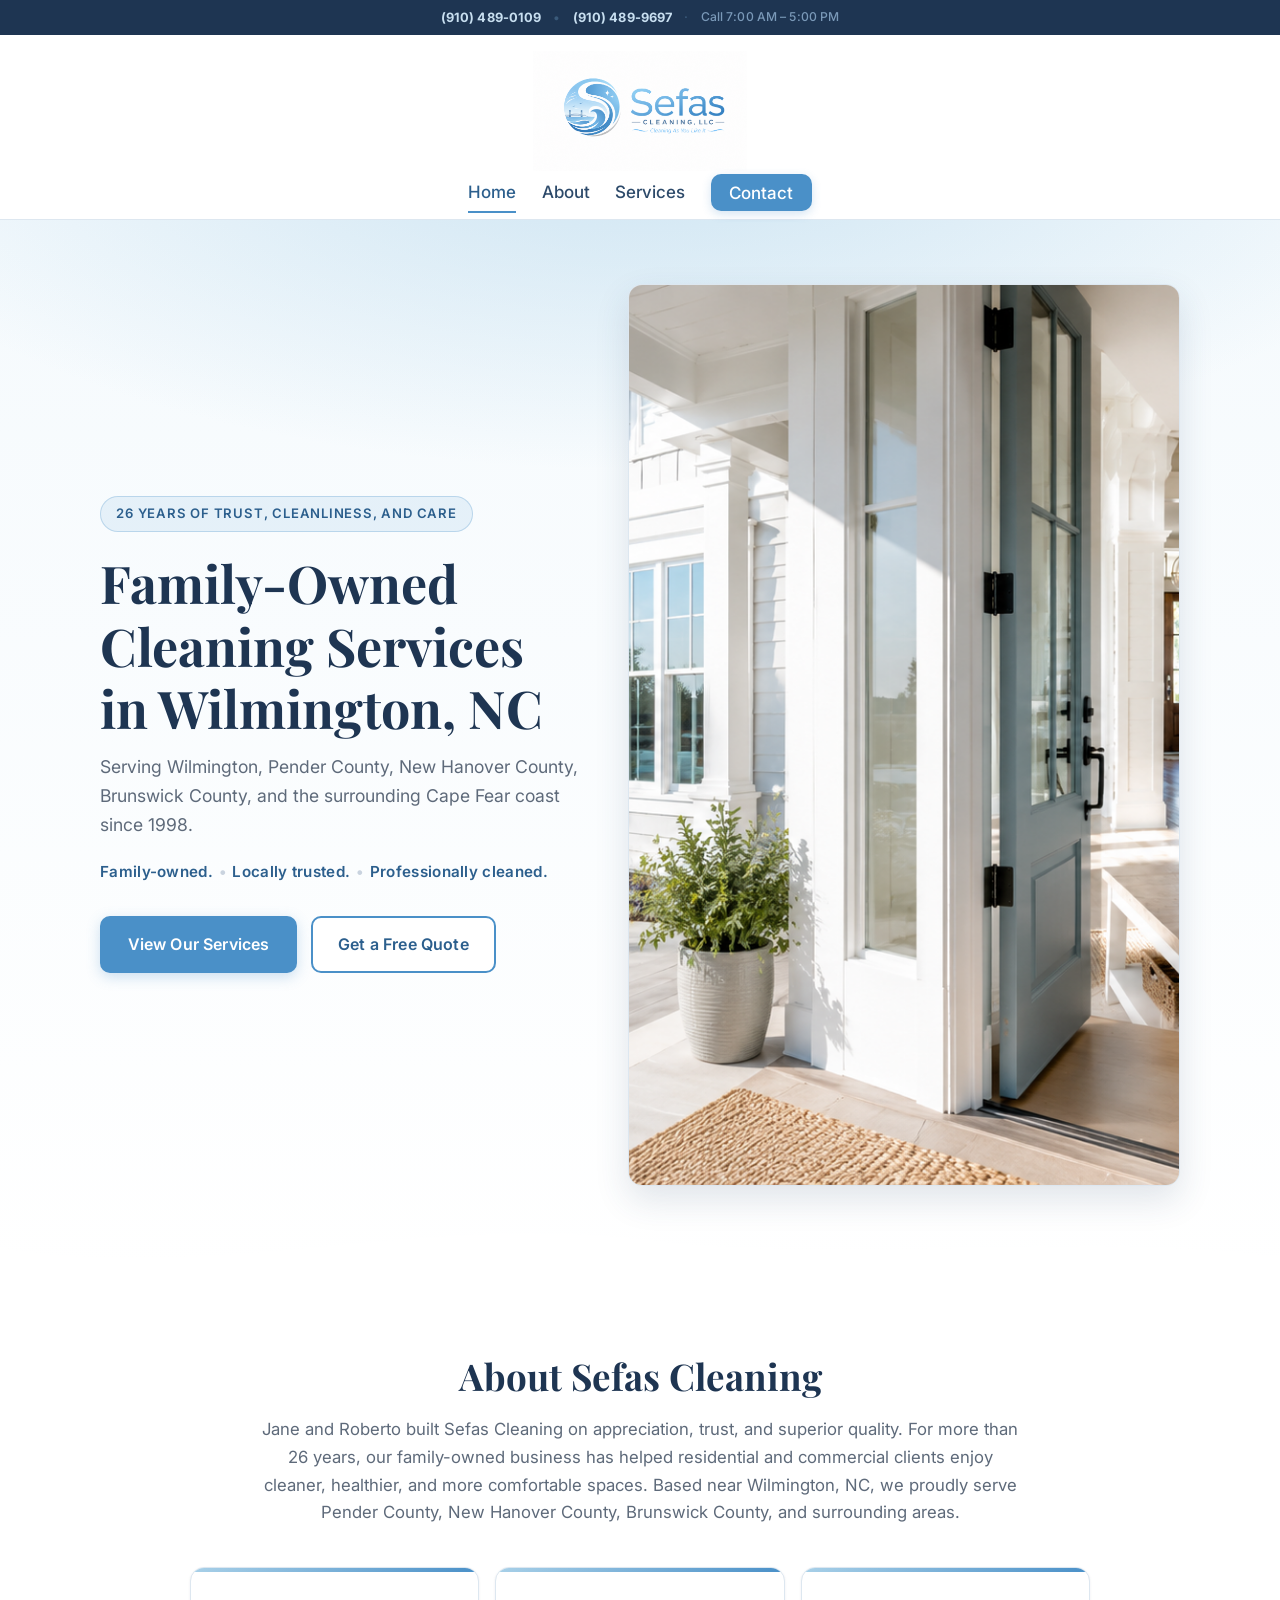
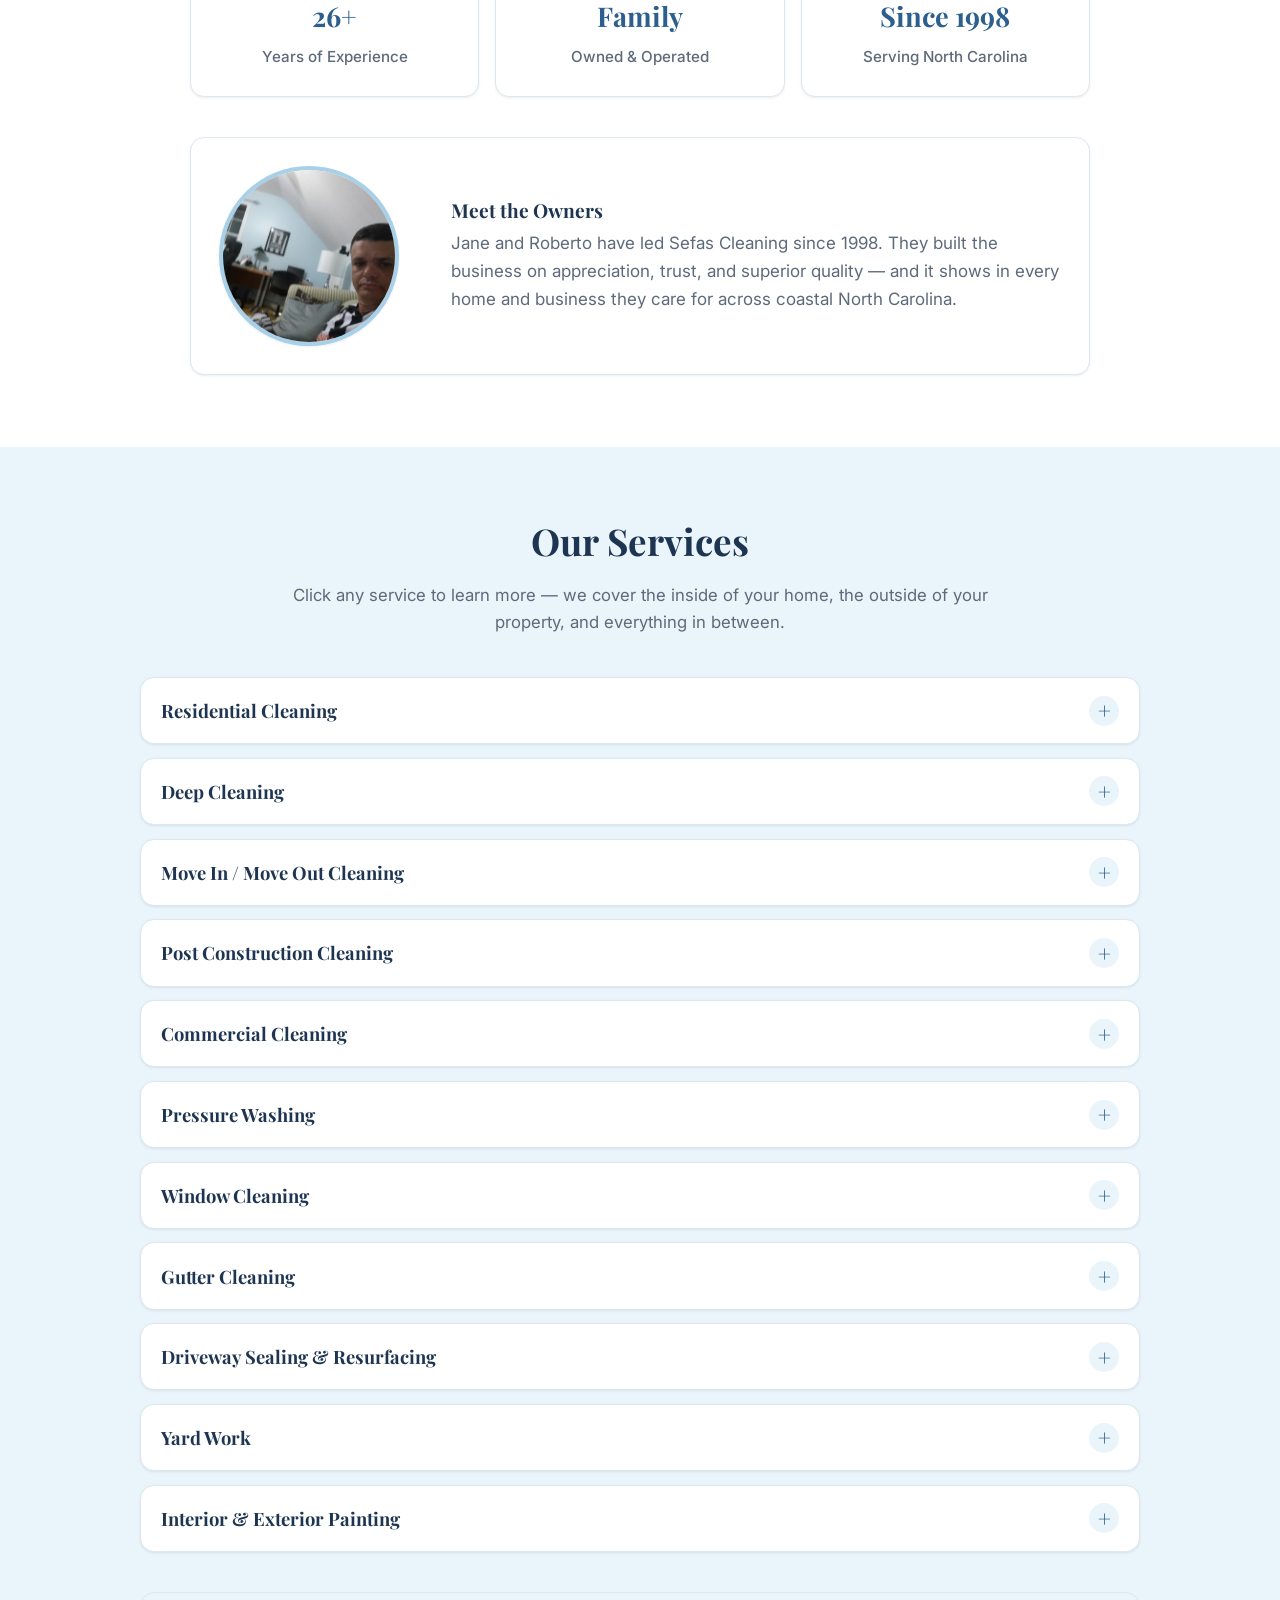
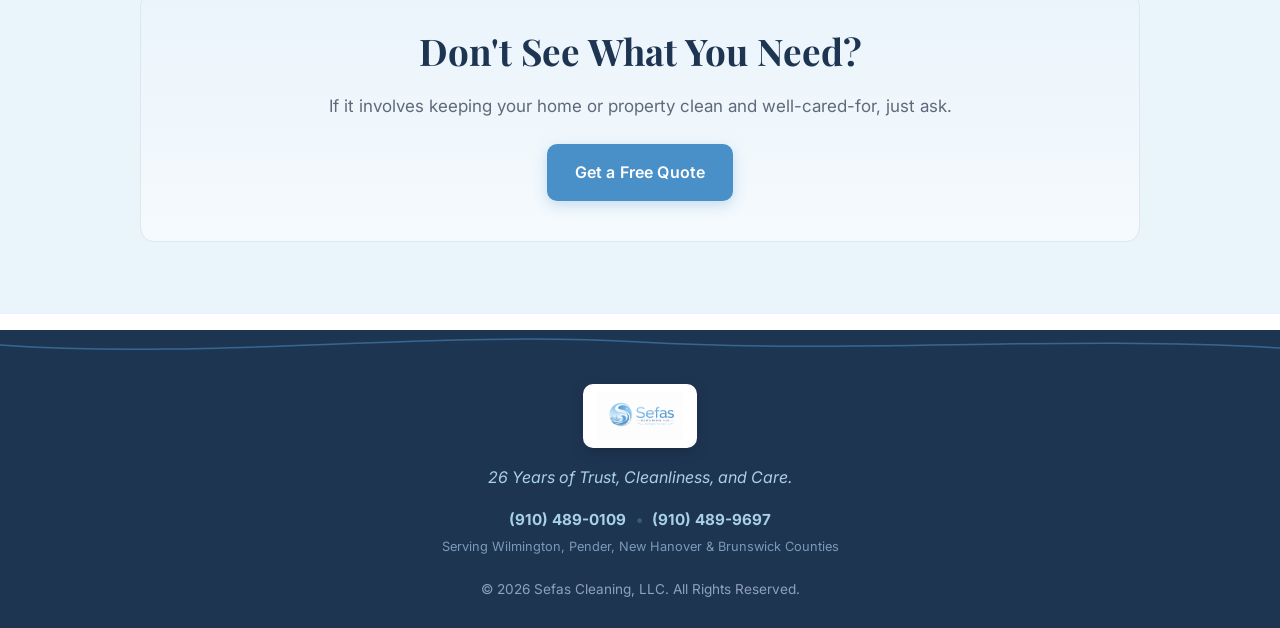
==== index.html @ d6c34f02 "Pending changes exported from your codespace" ====
<!DOCTYPE html>
<html lang="en">
<head>
  <meta charset="UTF-8" />
  <meta name="viewport" content="width=device-width, initial-scale=1.0" />

  <!-- SEO -->
  <title>Sefas Cleaning, LLC | Trusted Family Cleaning in Wilmington, NC</title>
  <meta name="description" content="Sefas Cleaning, LLC is a family-owned cleaning company serving Pender, New Hanover, and Brunswick counties and Wilmington, NC for over 26 years. Residential, commercial, deep, move-in/out, post-construction cleaning, pressure washing, and more." />
  <meta name="keywords" content="cleaning service Wilmington NC, house cleaning Pender County, commercial cleaning New Hanover County, deep cleaning Brunswick County, move out cleaning, post construction cleaning, pressure washing, window cleaning, gutter cleaning, family owned cleaning company" />
  <meta name="author" content="Sefas Cleaning, LLC" />
  <meta name="robots" content="index, follow" />
  <meta name="theme-color" content="#4a90c8" />
  <meta name="geo.region" content="US-NC" />
  <meta name="geo.placename" content="Wilmington, NC" />

  <!-- BASE URL — if the domain ever changes, update: canonical href, og:url, og:image, twitter:image, and JSON-LD url/logo/image -->
  <link rel="canonical" href="https://hhoyos.github.io/Sefas_Cleaning/" />

  <!-- Open Graph -->
  <meta property="og:type" content="website" />
  <meta property="og:title" content="Sefas Cleaning, LLC | 26 Years of Trust, Cleanliness, and Care" />
  <meta property="og:description" content="Family-owned cleaning company serving Wilmington, NC and surrounding counties for over 26 years. Get a free quote today." />
  <meta property="og:locale" content="en_US" />
  <meta property="og:site_name" content="Sefas Cleaning, LLC" />
  <meta property="og:url" content="https://hhoyos.github.io/Sefas_Cleaning/" />
  <meta property="og:image" content="https://hhoyos.github.io/Sefas_Cleaning/assets/sefas-logo.png" />
  <meta property="og:image:width" content="1672" />
  <meta property="og:image:height" content="941" />

  <!-- Twitter -->
  <meta name="twitter:card" content="summary_large_image" />
  <meta name="twitter:title" content="Sefas Cleaning, LLC | Trusted Family Cleaning in Wilmington, NC" />
  <meta name="twitter:description" content="26 Years of Trust, Cleanliness, and Care. Serving Pender, New Hanover, and Brunswick counties." />
  <meta name="twitter:image" content="https://hhoyos.github.io/Sefas_Cleaning/assets/sefas-logo.png" />

  <!-- Favicon -->
  <link rel="icon" href="data:image/svg+xml,%3Csvg xmlns='http://www.w3.org/2000/svg' viewBox='0 0 64 64'%3E%3Crect width='64' height='64' rx='12' fill='%234a90c8'/%3E%3Ctext x='50%25' y='56%25' font-family='Georgia,serif' font-size='36' fill='white' text-anchor='middle' dominant-baseline='middle' font-weight='700'%3ES%3C/text%3E%3C/svg%3E" />

  <!-- Google Fonts -->
  <link rel="preconnect" href="https://fonts.googleapis.com">
  <link rel="preconnect" href="https://fonts.gstatic.com" crossorigin>
  <link href="https://fonts.googleapis.com/css2?family=Playfair+Display:wght@600;700&family=Inter:wght@400;500;600;700&display=swap" rel="stylesheet">

  <!-- Styles -->
  <link rel="stylesheet" href="styles.css" />

  <!-- Schema.org LocalBusiness JSON-LD -->
  <!-- BASE URL — update url/logo/image fields if domain changes -->
  <script type="application/ld+json">
  {
    "@context": "https://schema.org",
    "@type": "HomeAndConstructionBusiness",
    "name": "Sefas Cleaning, LLC",
    "alternateName": "Sefas Cleaning",
    "description": "Family-owned cleaning company serving Pender County, New Hanover County, Brunswick County, and Wilmington, NC for over 26 years.",
    "url": "https://hhoyos.github.io/Sefas_Cleaning/",
    "logo": "https://hhoyos.github.io/Sefas_Cleaning/assets/sefas-logo.png",
    "image": "https://hhoyos.github.io/Sefas_Cleaning/assets/sefas-logo.png",
    "founder": [
      { "@type": "Person", "name": "Jane Jacinto" },
      { "@type": "Person", "name": "Roberto Jacinto" }
    ],
    "foundingDate": "1998",
    "slogan": "26 Years of Trust, Cleanliness, and Care.",
    "telephone": ["+1-910-489-0109", "+1-910-489-9697"],
    "email": "info@sefascleaning.com",
    "address": {
      "@type": "PostalAddress",
      "addressLocality": "Wilmington",
      "addressRegion": "NC",
      "addressCountry": "US"
    },
    "areaServed": [
      { "@type": "AdministrativeArea", "name": "Pender County, NC" },
      { "@type": "AdministrativeArea", "name": "New Hanover County, NC" },
      { "@type": "AdministrativeArea", "name": "Brunswick County, NC" },
      { "@type": "City", "name": "Wilmington, NC" }
    ],
    "sameAs": [
      "https://www.facebook.com/p/Sefas-cleaning-100063979120099/",
      "https://www.angi.com/companylist/us/nc/university-of-nc/sefas-cleaning-reviews-58129087.htm",
      "https://www.linkedin.com/in/roberto-jacinto-jr-8469252a"
    ],
    "knowsAbout": [
      "Residential Cleaning",
      "Deep Cleaning",
      "Move In / Move Out Cleaning",
      "Post Construction Cleaning",
      "Commercial Cleaning",
      "Pressure Washing",
      "Window Cleaning",
      "Gutter Cleaning",
      "Driveway Sealing and Resurfacing",
      "Yard Work",
      "Interior and Exterior Painting"
    ],
    "priceRange": "$$"
  }
  </script>
</head>
<body>

  <!-- ===== Header ===== -->
  <header class="site-header" id="siteHeader">
    <div class="phone-bar">
      <a href="tel:+19104890109">(910) 489-0109</a>
      <span class="phone-sep" aria-hidden="true">•</span>
      <a href="tel:+19104899697">(910) 489-9697</a>
      <span class="phone-sep" aria-hidden="true">·</span>
      <span class="phone-hours">Call 7:00 AM – 5:00 PM</span>
    </div>
    <div class="container header-inner">
      <div class="header-top">
        <a href="#home" class="logo" aria-label="Sefas Cleaning home">
          <img src="assets/sefas-logo.png" alt="Sefas Cleaning logo" class="logo-img" width="1672" height="941" loading="eager" fetchpriority="high" />
        </a>
        <button class="nav-toggle" id="navToggle" aria-label="Toggle navigation" aria-expanded="false" aria-controls="navMenu">
          <span></span><span></span><span></span>
        </button>
      </div>

      <nav class="header-nav" aria-label="Main navigation">
        <ul class="nav-menu" id="navMenu">
          <li><a href="#home">Home</a></li>
          <li><a href="#about">About</a></li>
          <li><a href="#services">Services</a></li>
          <li><a href="contact.html" class="nav-cta">Contact</a></li>
        </ul>
      </nav>
    </div>
  </header>

  <main>

    <!-- ===== Hero ===== -->
    <section id="home" class="hero">
      <div class="container hero-inner reveal">
        <div class="hero-text">
          <p class="eyebrow">26 Years of Trust, Cleanliness, and Care</p>
          <h1>Family-Owned Cleaning Services in Wilmington, NC</h1>
          <p class="hero-sub">
            Serving Wilmington, Pender County, New Hanover County, Brunswick County,
            and the surrounding Cape Fear coast since 1998.
          </p>
          <p class="trust-line">
            Family-owned.<span>•</span>Locally trusted.<span>•</span>Professionally cleaned.
          </p>
          <div class="hero-actions">
            <a href="#services" class="btn btn-primary">View Our Services</a>
            <a href="contact.html" class="btn btn-outline">Get a Free Quote</a>
          </div>
        </div>
        <figure class="hero-media">
          <img src="assets/coastal-home.jpg"
               alt="Bright coastal Wilmington home with a waterfront porch opening into a sunlit kitchen and living room — Sefas Cleaning serves both inside and outside."
               width="1600" height="900"
               fetchpriority="high" />
        </figure>
      </div>
    </section>

    <!-- ===== About ===== -->
    <section id="about" class="section">
      <div class="container">
        <header class="section-head reveal">
          <h2>About Sefas Cleaning</h2>
          <p class="section-sub">
            Jane and Roberto built Sefas Cleaning on appreciation, trust, and superior quality.
            For more than 26 years, our family-owned business has helped residential and commercial
            clients enjoy cleaner, healthier, and more comfortable spaces. Based near Wilmington, NC,
            we proudly serve Pender County, New Hanover County, Brunswick County, and surrounding areas.
          </p>
        </header>

        <ul class="badges reveal">
          <li class="badge">
            <span class="badge-num">26+</span>
            <span class="badge-label">Years of Experience</span>
          </li>
          <li class="badge">
            <span class="badge-num">Family</span>
            <span class="badge-label">Owned &amp; Operated</span>
          </li>
          <li class="badge">
            <span class="badge-num">Since 1998</span>
            <span class="badge-label">Serving North Carolina</span>
          </li>
        </ul>

        <div class="owners reveal" style="margin-top: 2.5rem;">
          <figure class="owners-portrait">
            <img src="assets/team-roberto.jpg" alt="Roberto Jacinto, co-founder of Sefas Cleaning" width="1440" height="2560" loading="lazy" />
          </figure>
          <div class="owners-text">
            <h3>Meet the Owners</h3>
            <p>Jane and Roberto have led Sefas Cleaning since 1998. They built the business on appreciation, trust, and superior quality — and it shows in every home and business they care for across coastal North Carolina.</p>
          </div>
        </div>
      </div>
    </section>

    <!-- ===== Services (accordion) ===== -->
    <section id="services" class="section section-alt">
      <div class="container">
        <header class="section-head reveal">
          <h2>Our Services</h2>
          <p class="section-sub">Click any service to learn more — we cover the inside of your home, the outside of your property, and everything in between.</p>
        </header>

        <div class="accordion reveal">

          <article class="accordion-item">
            <button class="accordion-toggle" type="button" aria-expanded="false">
              <span>Residential Cleaning</span>
              <span class="icon" aria-hidden="true">+</span>
            </button>
            <div class="accordion-panel"><div class="panel-inner">
              <div class="accordion-content has-media">
                <div>
                  <p>Routine, dependable home cleaning for families in Wilmington and throughout coastal NC — keeping your space fresh, healthy, and welcoming week after week.</p>
                  <ul>
                    <li>Dusting, vacuuming, sweeping, and mopping</li>
                    <li>Kitchen counters, sinks, and appliance exteriors</li>
                    <li>Bathrooms top-to-bottom</li>
                    <li>Mirrors, glass, and high-touch surfaces</li>
                  </ul>
                  <a href="contact.html" class="btn btn-primary">Get a Free Quote</a>
                </div>
                <img src="assets/work-residential-vacuum.jpg" alt="Sefas Cleaning team member vacuuming a bright coastal living room" width="5312" height="2988" loading="lazy" />
              </div>
            </div></div>
          </article>

          <article class="accordion-item">
            <button class="accordion-toggle" type="button" aria-expanded="false">
              <span>Deep Cleaning</span>
              <span class="icon" aria-hidden="true">+</span>
            </button>
            <div class="accordion-panel"><div class="panel-inner">
              <div class="accordion-content has-media">
                <div>
                  <p>A thorough, top-to-bottom clean for the spots a routine visit can't reach. Perfect for spring cleaning, seasonal resets, or before a special event.</p>
                  <ul>
                    <li>Baseboards, blinds, vents, and light fixtures</li>
                    <li>Behind and under furniture</li>
                    <li>Inside oven, microwave, and refrigerator (on request)</li>
                    <li>Tile grout, shower buildup, and tracks</li>
                  </ul>
                  <a href="contact.html" class="btn btn-primary">Get a Free Quote</a>
                </div>
                <img src="assets/service-deep.png" alt="Sefas Cleaning deep cleaning service" width="1586" height="992" loading="lazy" />
              </div>
            </div></div>
          </article>

          <article class="accordion-item">
            <button class="accordion-toggle" type="button" aria-expanded="false">
              <span>Move In / Move Out Cleaning</span>
              <span class="icon" aria-hidden="true">+</span>
            </button>
            <div class="accordion-panel"><div class="panel-inner">
              <div class="accordion-content has-media">
                <div>
                  <p>Start fresh — or hand over the keys with confidence. A thorough turnover clean for renters, buyers, sellers, landlords, and real estate agents throughout the Wilmington area.</p>
                  <ul>
                    <li>Inside cabinets, drawers, and closets</li>
                    <li>Inside oven, microwave, and refrigerator</li>
                    <li>All bathrooms cleaned top-to-bottom</li>
                    <li>Baseboards, doors, and trim</li>
                    <li>Interior windows and sills</li>
                  </ul>
                  <a href="contact.html" class="btn btn-primary">Get a Free Quote</a>
                </div>
                <img src="assets/service-move-in-out.png" alt="Sefas Cleaning move in and move out service" width="1536" height="1024" loading="lazy" />
              </div>
            </div></div>
          </article>

          <article class="accordion-item">
            <button class="accordion-toggle" type="button" aria-expanded="false">
              <span>Post Construction Cleaning</span>
              <span class="icon" aria-hidden="true">+</span>
            </button>
            <div class="accordion-panel"><div class="panel-inner">
              <div class="accordion-content has-media">
                <div>
                  <p>Construction dust, debris, and finish-out residue carefully removed so your new build or renovation is truly move-in ready.</p>
                  <ul>
                    <li>Removal of construction dust from all surfaces</li>
                    <li>Wiping and polishing cabinets and countertops</li>
                    <li>Cleaning paint, caulk, and adhesive residue</li>
                    <li>Window, glass, and mirror cleaning</li>
                    <li>HVAC vents and registers</li>
                  </ul>
                  <a href="contact.html" class="btn btn-primary">Get a Free Quote</a>
                </div>
                <img src="assets/service-post-construction.png" alt="Sefas Cleaning post construction service" width="1536" height="1024" loading="lazy" />
              </div>
            </div></div>
          </article>

          <article class="accordion-item">
            <button class="accordion-toggle" type="button" aria-expanded="false">
              <span>Commercial Cleaning</span>
              <span class="icon" aria-hidden="true">+</span>
            </button>
            <div class="accordion-panel"><div class="panel-inner">
              <div class="accordion-content has-media">
                <div>
                  <p>Reliable, professional cleaning for offices, retail spaces, and small businesses throughout Wilmington and the surrounding counties — keeping your team and customers comfortable.</p>
                  <ul>
                    <li>Trash, recycling, and restroom sanitizing</li>
                    <li>Breakroom, conference room, and lobby care</li>
                    <li>Vacuuming carpets and detailing hard floors</li>
                    <li>Daily, weekly, bi-weekly, or monthly visits</li>
                  </ul>
                  <a href="contact.html" class="btn btn-primary">Get a Free Quote</a>
                </div>
                <img src="assets/service-commercial.png" alt="Sefas Cleaning commercial cleaning service" width="1536" height="1024" loading="lazy" />
              </div>
            </div></div>
          </article>

          <article class="accordion-item">
            <button class="accordion-toggle" type="button" aria-expanded="false">
              <span>Pressure Washing</span>
              <span class="icon" aria-hidden="true">+</span>
            </button>
            <div class="accordion-panel"><div class="panel-inner">
              <div class="accordion-content has-media">
                <div>
                  <p>Bring back the like-new look of your home's exterior. We safely remove dirt, mold, mildew, and grime from a wide range of surfaces.</p>
                  <ul>
                    <li>Driveways, walkways, and pool decks</li>
                    <li>House siding (vinyl, brick, stucco)</li>
                    <li>Decks, patios, and fences</li>
                    <li>Outdoor furniture and equipment</li>
                  </ul>
                  <a href="contact.html" class="btn btn-primary">Get a Free Quote</a>
                </div>
                <img src="assets/work-deck-halfclean.jpg" alt="A wood deck mid-pressure-wash — half still dirty, half clean and bright" width="5312" height="2988" loading="lazy" />
              </div>
            </div></div>
          </article>

          <article class="accordion-item">
            <button class="accordion-toggle" type="button" aria-expanded="false">
              <span>Window Cleaning</span>
              <span class="icon" aria-hidden="true">+</span>
            </button>
            <div class="accordion-panel"><div class="panel-inner">
              <div class="accordion-content has-media">
                <div>
                  <p>Streak-free, crystal-clear windows that brighten every room and let in the coastal NC light.</p>
                  <ul>
                    <li>Interior and exterior window glass</li>
                    <li>Sills, frames, and tracks</li>
                    <li>Screens dusted and rinsed</li>
                    <li>Glass doors and storm doors</li>
                  </ul>
                  <a href="contact.html" class="btn btn-primary">Get a Free Quote</a>
                </div>
                <img src="assets/service-window.png" alt="Sefas Cleaning window cleaning service" width="1536" height="1024" loading="lazy" />
              </div>
            </div></div>
          </article>

          <article class="accordion-item">
            <button class="accordion-toggle" type="button" aria-expanded="false">
              <span>Gutter Cleaning</span>
              <span class="icon" aria-hidden="true">+</span>
            </button>
            <div class="accordion-panel"><div class="panel-inner">
              <div class="accordion-content has-media">
                <div>
                  <p>Clear gutters and downspouts protect your roof, siding, and foundation from costly water damage — especially after coastal NC storms.</p>
                  <ul>
                    <li>Removal of leaves, twigs, and debris</li>
                    <li>Flushing downspouts to confirm flow</li>
                    <li>Bagging and hauling debris away</li>
                    <li>Visual inspection for damage or sagging</li>
                  </ul>
                  <a href="contact.html" class="btn btn-primary">Get a Free Quote</a>
                </div>
                <img src="assets/service-gutter.png" alt="Sefas Cleaning gutter cleaning service" width="1536" height="1024" loading="lazy" />
              </div>
            </div></div>
          </article>

          <article class="accordion-item">
            <button class="accordion-toggle" type="button" aria-expanded="false">
              <span>Driveway Sealing &amp; Resurfacing</span>
              <span class="icon" aria-hidden="true">+</span>
            </button>
            <div class="accordion-panel"><div class="panel-inner">
              <div class="accordion-content has-media">
                <div>
                  <p>Protect your investment and refresh your curb appeal with professional sealing and resurfacing. Sealing protects asphalt from sun, water, and salt.</p>
                  <ul>
                    <li>Surface cleaning and prep</li>
                    <li>Crack and pothole filling</li>
                    <li>Oil stain treatment</li>
                    <li>Quality seal coat application</li>
                    <li>Resurfacing options for worn driveways</li>
                  </ul>
                  <a href="contact.html" class="btn btn-primary">Get a Free Quote</a>
                </div>
                <img src="assets/service-driveway.png" alt="Sefas Cleaning driveway sealing and resurfacing service" width="1536" height="1024" loading="lazy" />
              </div>
            </div></div>
          </article>

          <article class="accordion-item">
            <button class="accordion-toggle" type="button" aria-expanded="false">
              <span>Yard Work</span>
              <span class="icon" aria-hidden="true">+</span>
            </button>
            <div class="accordion-panel"><div class="panel-inner">
              <div class="accordion-content has-media">
                <div>
                  <p>Keep your property looking its best with dependable, seasonal yard care from a team you already trust.</p>
                  <ul>
                    <li>Mowing, edging, and weeding</li>
                    <li>Mulching and bed refresh</li>
                    <li>Leaf and pine straw cleanup</li>
                    <li>Hedge and shrub trimming</li>
                    <li>Seasonal and storm cleanups</li>
                  </ul>
                  <a href="contact.html" class="btn btn-primary">Get a Free Quote</a>
                </div>
                <img src="assets/service-yard.png" alt="Sefas Cleaning yard work service" width="1536" height="1024" loading="lazy" />
              </div>
            </div></div>
          </article>

          <article class="accordion-item">
            <button class="accordion-toggle" type="button" aria-expanded="false">
              <span>Interior &amp; Exterior Painting</span>
              <span class="icon" aria-hidden="true">+</span>
            </button>
            <div class="accordion-panel"><div class="panel-inner">
              <div class="accordion-content has-media">
                <div>
                  <p>Careful, quality painting that gives your home a fresh new look — inside and out. We take prep seriously and use products that hold up to coastal NC weather.</p>
                  <ul>
                    <li>Interior walls, ceilings, and trim</li>
                    <li>Doors, baseboards, and crown molding</li>
                    <li>Exterior siding and trim</li>
                    <li>Front doors and shutters</li>
                    <li>Surface prep, sanding, and patching</li>
                  </ul>
                  <a href="contact.html" class="btn btn-primary">Get a Free Quote</a>
                </div>
                <img src="assets/service-painting.png" alt="Sefas Cleaning interior and exterior painting service" width="1536" height="1024" loading="lazy" />
              </div>
            </div></div>
          </article>

        </div>

        <div class="cta-band reveal" style="margin-top: 2.5rem;">
          <h2>Don't See What You Need?</h2>
          <p>If it involves keeping your home or property clean and well-cared-for, just ask.</p>
          <a href="contact.html" class="btn btn-primary">Get a Free Quote</a>
        </div>
      </div>
    </section>

  </main>

  <!-- ===== Footer ===== -->
  <footer class="site-footer">
    <div class="container footer-inner">
      <img src="assets/sefas-logo.png" alt="Sefas Cleaning logo" class="footer-logo" width="1672" height="941" loading="lazy" />
      <p class="footer-tagline">26 Years of Trust, Cleanliness, and Care.</p>
      <address class="footer-contact">
        <div class="footer-phones">
          <a href="tel:+19104890109">(910) 489-0109</a>
          <span class="footer-sep" aria-hidden="true">•</span>
          <a href="tel:+19104899697">(910) 489-9697</a>
        </div>
        <small>Serving Wilmington, Pender, New Hanover &amp; Brunswick Counties</small>
      </address>
      <p class="footer-copy">&copy; 2026 Sefas Cleaning, LLC. All Rights Reserved.</p>
    </div>
  </footer>

  <script src="script.js"></script>
</body>
</html>
---- styles.css ----
/* =========================================================
   Sefas Cleaning — styles.css
   Coastal Wilmington, NC palette tuned to the brand logo.
   Simple, professional, mobile-first.
   ========================================================= */

:root {
  /* ----- Coastal brand palette (matched to logo) ----- */
  --color-primary:        #4a90c8;   /* Sefas wordmark blue        */
  --color-primary-light:  #a8d0e8;   /* Carolina sky blue          */
  --color-primary-dark:   #2c5f8d;   /* Deep coastal / hover blue  */
  --color-slate:          #2d4a6a;   /* "Cleaning, LLC" navy text  */
  --color-slate-deep:     #1e3552;   /* Footer / deepest navy      */
  --color-sky:            #eaf4fb;   /* Very soft section bg       */
  --color-sky-soft:       #f5fafd;   /* Even softer alt bg         */
  --color-white:          #ffffff;
  --color-muted:          #5e6a7a;   /* Body copy secondary text   */
  --color-silver:         #c9d3df;   /* Subtle silver-gray accents */
  --color-border:         #dde7f0;

  /* ----- Typography ----- */
  --font-heading: "Playfair Display", Georgia, serif;
  --font-body:    "Inter", -apple-system, BlinkMacSystemFont, "Segoe UI", Roboto, sans-serif;

  /* ----- Layout ----- */
  --radius:       14px;
  --radius-sm:    10px;
  --shadow-sm:    0 1px 3px rgba(45, 74, 106, 0.06), 0 1px 2px rgba(45, 74, 106, 0.04);
  --shadow-md:    0 8px 22px rgba(45, 74, 106, 0.10);
  --shadow-lg:    0 14px 34px rgba(45, 74, 106, 0.14);
  --container:    1120px;
  --transition:   200ms ease;
}

/* ===== Base ===== */
*, *::before, *::after { box-sizing: border-box; }

html {
  scroll-behavior: smooth;
  scroll-padding-top: 160px;
}

@media (max-width: 900px) {
  html { scroll-padding-top: 120px; }
}
@media (max-width: 480px) {
  html { scroll-padding-top: 100px; }
}

body {
  margin: 0;
  font-family: var(--font-body);
  color: var(--color-slate);
  background: var(--color-white);
  line-height: 1.65;
  font-size: 17px;
  -webkit-font-smoothing: antialiased;
  -moz-osx-font-smoothing: grayscale;
}

img { max-width: 100%; display: block; }

a {
  color: var(--color-primary-dark);
  text-decoration: none;
  transition: color var(--transition);
}
a:hover { color: var(--color-primary); }

h1, h2, h3, h4 {
  font-family: var(--font-heading);
  color: var(--color-slate-deep);
  line-height: 1.2;
  margin: 0 0 0.5em;
  font-weight: 700;
}

h1 { font-size: clamp(2rem, 4.6vw, 3.25rem); }
h2 { font-size: clamp(1.65rem, 3.2vw, 2.3rem); }
h3 { font-size: 1.2rem; }

p { margin: 0 0 1em; }

ul { margin: 0; padding: 0; list-style: none; }

.container {
  max-width: var(--container);
  margin: 0 auto;
  padding: 0 1.25rem;
}

/* ===== Buttons ===== */
.btn {
  display: inline-block;
  padding: 0.85rem 1.6rem;
  border-radius: var(--radius-sm);
  font-weight: 600;
  font-size: 1rem;
  cursor: pointer;
  border: 2px solid transparent;
  text-align: center;
  letter-spacing: 0.01em;
  transition: transform var(--transition), background var(--transition),
              color var(--transition), border-color var(--transition),
              box-shadow var(--transition);
}

.btn-primary {
  background: var(--color-primary);
  color: #fff;
  box-shadow: 0 4px 14px rgba(74, 144, 200, 0.28);
}
.btn-primary:hover {
  background: var(--color-primary-dark);
  color: #fff;
  transform: translateY(-1px);
  box-shadow: 0 8px 20px rgba(44, 95, 141, 0.32);
}

.btn-outline {
  background: var(--color-white);
  color: var(--color-primary-dark);
  border-color: var(--color-primary);
}
.btn-outline:hover {
  background: var(--color-primary);
  color: #fff;
  border-color: var(--color-primary);
}

/* ===== Header / Nav ===== */
.site-header {
  position: sticky;
  top: 0;
  z-index: 50;
  background: rgba(255, 255, 255, 0.97);
  backdrop-filter: saturate(160%) blur(8px);
  border-bottom: 1px solid var(--color-border);
  transition: box-shadow var(--transition);
}
.site-header.scrolled { box-shadow: var(--shadow-sm); }

.header-inner {
  display: flex;
  flex-direction: column;
  align-items: center;
  gap: 0.5rem;
  padding-top: 1rem;
  padding-bottom: 0.75rem;
}

.header-top {
  position: relative;
  width: 100%;
  display: flex;
  align-items: center;
  justify-content: center;
}

.logo {
  display: inline-flex;
  align-items: center;
  justify-content: center;
  color: var(--color-slate-deep);
  transition: transform var(--transition);
}
.logo:hover { color: var(--color-slate-deep); }

.logo-img {
  height: 120px;
  width: auto;
  display: block;
  transition: height var(--transition);
}

/* Shrink the logo once the user scrolls so the sticky bar
   doesn't consume too much screen height. */
.site-header.scrolled .logo-img { height: 72px; }

@media (max-width: 900px) {
  .logo-img { height: 100px; }
  .site-header.scrolled .logo-img { height: 64px; }
}

@media (max-width: 480px) {
  .logo-img { height: 72px; }
  .site-header.scrolled .logo-img { height: 54px; }
}

.header-nav {
  width: 100%;
  display: flex;
  justify-content: center;
}

/* On mobile the nav row collapses (menu is shown via the hamburger). */
@media (max-width: 899px) {
  .header-inner { gap: 0; padding-bottom: 1rem; }
}

.nav-menu {
  display: none;
  align-items: center;
  justify-content: center;
  flex-wrap: wrap;
  gap: 1.6rem;
}
.nav-menu a {
  font-weight: 500;
  color: var(--color-slate);
  padding: 0.4rem 0;
  position: relative;
}
.nav-menu a:hover { color: var(--color-primary); }
.nav-menu a:not(.nav-cta)::after {
  content: "";
  position: absolute;
  left: 0; bottom: -4px;
  width: 0; height: 2px;
  background: var(--color-primary);
  transition: width var(--transition);
}
.nav-menu a:not(.nav-cta):hover::after { width: 100%; }

.nav-cta {
  background: var(--color-primary);
  color: #fff !important;
  padding: 0.55rem 1.15rem !important;
  border-radius: var(--radius-sm);
  box-shadow: 0 3px 10px rgba(74, 144, 200, 0.24);
}
.nav-cta:hover { background: var(--color-primary-dark); }

/* Mobile toggle — pinned right of centered logo */
.nav-toggle {
  display: inline-flex;
  flex-direction: column;
  gap: 5px;
  width: 44px;
  height: 44px;
  padding: 10px;
  background: transparent;
  border: none;
  cursor: pointer;
  align-items: center;
  justify-content: center;
  position: absolute;
  right: 0;
  top: 50%;
  transform: translateY(-50%);
}
.nav-toggle span {
  width: 22px;
  height: 2px;
  background: var(--color-slate);
  border-radius: 2px;
  transition: transform var(--transition), opacity var(--transition);
}
.nav-toggle.open span:nth-child(1) { transform: translateY(7px) rotate(45deg); }
.nav-toggle.open span:nth-child(2) { opacity: 0; }
.nav-toggle.open span:nth-child(3) { transform: translateY(-7px) rotate(-45deg); }

/* Mobile menu open — drops under whole header */
.nav-menu.open {
  display: flex;
  flex-direction: column;
  align-items: stretch;
  gap: 0;
  position: absolute;
  top: 100%;
  left: 0;
  right: 0;
  background: #fff;
  border-top: 1px solid var(--color-border);
  border-bottom: 1px solid var(--color-border);
  padding: 0.5rem 1.25rem 1rem;
  box-shadow: var(--shadow-md);
}
.nav-menu.open li { width: 100%; }
.nav-menu.open a {
  display: block;
  padding: 0.85rem 0;
  border-bottom: 1px solid var(--color-border);
}
.nav-menu.open li:last-child a { border-bottom: none; }
.nav-menu.open .nav-cta {
  margin-top: 0.5rem;
  text-align: center;
}

/* ===== Phone bar (top of header) ===== */
.phone-bar {
  width: 100%;
  background: var(--color-slate-deep);
  color: #a8c4dc;
  padding: 0.42rem 1.25rem;
  font-size: 0.8rem;
  font-weight: 500;
  display: flex;
  flex-wrap: wrap;
  align-items: center;
  justify-content: center;
  gap: 0.3rem 0.75rem;
  letter-spacing: 0.01em;
}
.phone-bar a {
  color: #c8dff0;
  font-weight: 700;
  transition: color var(--transition);
}
.phone-bar a:hover { color: #fff; }
.phone-bar .phone-sep { color: #3a5a7a; }
.phone-bar .phone-hours { color: #7a99b8; font-size: 0.76rem; }
/* Reclaim screen space once the user starts scrolling */
.site-header.scrolled .phone-bar { display: none; }

/* ===== Hero ===== */
.hero {
  position: relative;
  background:
    radial-gradient(1200px 500px at 50% -100px, rgba(168, 208, 232, 0.55) 0%, rgba(168, 208, 232, 0) 70%),
    linear-gradient(180deg, var(--color-sky-soft) 0%, var(--color-white) 100%);
  padding: 3.5rem 0 5.5rem;
  text-align: center;
  overflow: hidden;
}

/* Subtle wave at the bottom of the hero */
.hero::after {
  content: "";
  position: absolute;
  left: 0; right: 0; bottom: -1px;
  height: 70px;
  background-image: url("data:image/svg+xml;utf8,<svg xmlns='http://www.w3.org/2000/svg' viewBox='0 0 1440 80' preserveAspectRatio='none'><path d='M0,40 C240,80 480,0 720,30 C960,60 1200,20 1440,50 L1440,80 L0,80 Z' fill='%23ffffff'/></svg>");
  background-size: cover;
  background-repeat: no-repeat;
  background-position: bottom;
  pointer-events: none;
}

.hero-inner {
  max-width: 820px;
  margin: 0 auto;
  position: relative;
  z-index: 1;
  display: grid;
  grid-template-columns: 1fr;
  gap: 2rem;
  align-items: center;
}

.hero-text { width: 100%; }

.hero-media {
  margin: 0;
  width: 100%;
  border-radius: var(--radius);
  overflow: hidden;
  box-shadow: var(--shadow-lg);
  border: 1px solid var(--color-border);
  background: var(--color-sky-soft);
}
.hero-media img {
  display: block;
  width: 100%;
  aspect-ratio: 16 / 9;
  object-fit: cover;
}

@media (min-width: 900px) {
  .hero { text-align: left; padding: 4rem 0 6rem; }
  .hero-inner {
    max-width: var(--container);
    grid-template-columns: 1fr 1.15fr;
    gap: 3rem;
  }
  .hero .hero-sub,
  .hero .trust-line { margin-left: 0; margin-right: 0; }
  .hero .hero-actions { justify-content: flex-start; }
}

.eyebrow {
  display: inline-block;
  color: var(--color-primary-dark);
  background: rgba(74, 144, 200, 0.10);
  border: 1px solid rgba(74, 144, 200, 0.28);
  padding: 0.4rem 0.95rem;
  border-radius: 999px;
  font-size: 0.82rem;
  font-weight: 600;
  letter-spacing: 0.06em;
  margin-bottom: 1.25rem;
  text-transform: uppercase;
}

.hero h1 {
  margin-bottom: 0.75rem;
  color: var(--color-slate-deep);
}

.hero-sub {
  font-size: 1.1rem;
  color: var(--color-muted);
  max-width: 640px;
  margin: 0 auto 1.25rem;
}

.trust-line {
  font-size: 0.95rem;
  color: var(--color-primary-dark);
  font-weight: 600;
  letter-spacing: 0.02em;
  margin: 0 auto 2rem;
}
.trust-line span { color: var(--color-silver); margin: 0 0.35rem; }

.hero-actions {
  display: flex;
  flex-wrap: wrap;
  justify-content: center;
  gap: 0.85rem;
}

/* ===== Page hero (used by Services / Contact / per-service pages) ===== */
.page-hero {
  position: relative;
  background:
    radial-gradient(1000px 380px at 50% -60px, rgba(168, 208, 232, 0.5) 0%, rgba(168, 208, 232, 0) 70%),
    linear-gradient(180deg, var(--color-sky-soft) 0%, var(--color-white) 100%);
  padding: 3.5rem 0 4rem;
  text-align: center;
  overflow: hidden;
}
.page-hero::after {
  content: "";
  position: absolute;
  left: 0; right: 0; bottom: -1px;
  height: 60px;
  background-image: url("data:image/svg+xml;utf8,<svg xmlns='http://www.w3.org/2000/svg' viewBox='0 0 1440 80' preserveAspectRatio='none'><path d='M0,40 C240,80 480,0 720,30 C960,60 1200,20 1440,50 L1440,80 L0,80 Z' fill='%23ffffff'/></svg>");
  background-size: cover;
  background-repeat: no-repeat;
  background-position: bottom;
  pointer-events: none;
}
.page-hero h1 { margin-bottom: 0.5rem; }
.page-hero p {
  color: var(--color-muted);
  max-width: 720px;
  margin: 0 auto;
  font-size: 1.05rem;
}

/* Breadcrumbs */
.breadcrumb {
  font-size: 0.85rem;
  color: var(--color-muted);
  margin: 0 0 0.75rem;
  letter-spacing: 0.02em;
}
.breadcrumb a { color: var(--color-primary-dark); }
.breadcrumb a:hover { color: var(--color-primary); }
.breadcrumb span { margin: 0 0.4rem; color: var(--color-silver); }

/* ===== Sections ===== */
.section { padding: 4.5rem 0; }
.section-alt { background: var(--color-sky); }

.section-head {
  text-align: center;
  max-width: 760px;
  margin: 0 auto 2.5rem;
}
.section-sub {
  color: var(--color-muted);
  font-size: 1.05rem;
  margin: 0;
}

/* Optional thin wave divider available between sections */
.wave-divider {
  display: block;
  width: 100%;
  height: 40px;
  background-image: url("data:image/svg+xml;utf8,<svg xmlns='http://www.w3.org/2000/svg' viewBox='0 0 1440 40' preserveAspectRatio='none'><path d='M0,20 C240,40 480,0 720,15 C960,30 1200,10 1440,25' fill='none' stroke='%23a8d0e8' stroke-width='2'/></svg>");
  background-size: cover;
  background-repeat: no-repeat;
  background-position: center;
  opacity: 0.7;
}

/* ===== Trust Badges ===== */
.badges {
  display: grid;
  grid-template-columns: 1fr;
  gap: 1rem;
  max-width: 900px;
  margin: 0 auto;
}
.badge {
  background: #fff;
  border: 1px solid var(--color-border);
  border-radius: var(--radius);
  padding: 1.6rem 1.25rem;
  text-align: center;
  box-shadow: var(--shadow-sm);
  transition: transform var(--transition), box-shadow var(--transition),
              border-color var(--transition);
  position: relative;
  overflow: hidden;
}
.badge::before {
  content: "";
  position: absolute;
  left: 0; right: 0; top: 0;
  height: 4px;
  background: linear-gradient(90deg, var(--color-primary-light), var(--color-primary));
}
.badge:hover {
  transform: translateY(-3px);
  box-shadow: var(--shadow-md);
  border-color: rgba(74, 144, 200, 0.25);
}
.badge-num {
  display: block;
  font-family: var(--font-heading);
  font-size: 1.7rem;
  color: var(--color-primary-dark);
  font-weight: 700;
  margin-bottom: 0.25rem;
}
.badge-label {
  color: var(--color-muted);
  font-weight: 500;
  font-size: 0.95rem;
}

/* ===== Cards ===== */
.cards {
  display: grid;
  grid-template-columns: 1fr;
  gap: 1rem;
}
.card {
  background: #fff;
  border: 1px solid var(--color-border);
  border-radius: var(--radius);
  padding: 1.6rem 1.4rem 1.4rem;
  box-shadow: var(--shadow-sm);
  transition: transform var(--transition), box-shadow var(--transition),
              border-color var(--transition);
  position: relative;
}
.card::before {
  content: "";
  position: absolute;
  left: 1.4rem; top: 1.4rem;
  width: 34px; height: 3px;
  background: linear-gradient(90deg, var(--color-primary), var(--color-primary-light));
  border-radius: 2px;
}
.card h3 {
  margin-top: 1rem;
  color: var(--color-slate-deep);
}
.card p {
  color: var(--color-muted);
  margin: 0;
  font-size: 0.97rem;
}
.card:hover {
  transform: translateY(-3px);
  box-shadow: var(--shadow-md);
  border-color: rgba(74, 144, 200, 0.25);
}

/* ===== Contact ===== */
.contact-grid {
  display: grid;
  grid-template-columns: 1fr;
  gap: 1.5rem;
  max-width: 1000px;
  margin: 0 auto;
}

.contact-info {
  background: #fff;
  border: 1px solid var(--color-border);
  border-radius: var(--radius);
  padding: 1.85rem;
  box-shadow: var(--shadow-sm);
}
.contact-info h3 {
  margin-top: 0;
  color: var(--color-slate-deep);
}
.info-list li {
  padding: 0.8rem 0;
  border-bottom: 1px dashed var(--color-border);
  display: flex;
  flex-direction: column;
  gap: 0.15rem;
  font-size: 0.97rem;
}
.info-list li:last-child { border-bottom: none; }
.info-label {
  font-size: 0.78rem;
  font-weight: 700;
  text-transform: uppercase;
  letter-spacing: 0.08em;
  color: var(--color-primary);
}

.contact-form {
  background: #fff;
  border: 1px solid var(--color-border);
  border-radius: var(--radius);
  padding: 1.85rem;
  box-shadow: var(--shadow-sm);
  display: flex;
  flex-direction: column;
  gap: 1rem;
}

.field {
  display: flex;
  flex-direction: column;
  gap: 0.35rem;
}
.field label {
  font-weight: 600;
  font-size: 0.9rem;
  color: var(--color-slate-deep);
}
.field input,
.field select,
.field textarea {
  font: inherit;
  padding: 0.75rem 0.9rem;
  border: 1px solid var(--color-border);
  border-radius: var(--radius-sm);
  background: #fff;
  color: var(--color-slate);
  transition: border-color var(--transition), box-shadow var(--transition);
}
.field input:focus,
.field select:focus,
.field textarea:focus {
  outline: none;
  border-color: var(--color-primary);
  box-shadow: 0 0 0 3px rgba(74, 144, 200, 0.18);
}
.field textarea { resize: vertical; min-height: 110px; }

.form-status {
  margin: 0;
  font-size: 0.9rem;
  color: var(--color-primary-dark);
  min-height: 1.1em;
}

/* ===== Talk CTA (contact page sidebar) ===== */
.talk-cta {
  background: var(--color-sky-soft);
  border: 1px solid var(--color-border);
  border-radius: var(--radius-sm);
  padding: 1.15rem 1.25rem;
  margin-bottom: 1.25rem;
  text-align: center;
}
.talk-prompt {
  margin: 0 0 0.65rem;
  font-weight: 600;
  color: var(--color-slate-deep);
  font-size: 0.97rem;
}
.talk-phones {
  font-style: normal;
  display: flex;
  flex-direction: column;
  gap: 0.25rem;
}
.talk-phones a {
  font-size: 1.2rem;
  font-weight: 700;
  color: var(--color-primary-dark);
  letter-spacing: 0.01em;
  transition: color var(--transition);
}
.talk-phones a:hover { color: var(--color-primary); }
.talk-hours {
  margin: 0.55rem 0 0;
  font-size: 0.8rem;
  color: var(--color-muted);
}

/* ===== Footer ===== */
.site-footer {
  background: var(--color-slate-deep);
  color: #cdd9e6;
  padding: 3rem 0 1.75rem;
  margin-top: 1rem;
  position: relative;
}
.site-footer::before {
  content: "";
  display: block;
  width: 100%;
  height: 30px;
  background-image: url("data:image/svg+xml;utf8,<svg xmlns='http://www.w3.org/2000/svg' viewBox='0 0 1440 30' preserveAspectRatio='none'><path d='M0,15 C240,30 480,0 720,12 C960,24 1200,5 1440,18' fill='none' stroke='%234a90c8' stroke-width='1.5' opacity='0.55'/></svg>");
  background-size: cover;
  background-repeat: no-repeat;
  margin: -3rem 0 1.5rem;
}

.footer-inner {
  display: flex;
  flex-direction: column;
  align-items: center;
  text-align: center;
  gap: 1rem;
}

.footer-logo {
  height: 64px;
  width: auto;
  background: #fff;
  padding: 0.5rem 0.9rem;
  border-radius: var(--radius-sm);
  box-shadow: 0 4px 14px rgba(0, 0, 0, 0.18);
}

.footer-tagline {
  margin: 0;
  color: var(--color-primary-light);
  font-style: italic;
  font-size: 1rem;
}
.footer-copy {
  margin: 0.25rem 0 0;
  font-size: 0.85rem;
  color: #8ea1b8;
}

/* ===== Footer contact / address ===== */
.footer-contact {
  font-style: normal; /* <address> defaults to italic */
  display: flex;
  flex-direction: column;
  align-items: center;
  gap: 0.3rem;
  text-align: center;
  margin: 0;
}
.footer-phones {
  display: flex;
  flex-wrap: wrap;
  align-items: center;
  justify-content: center;
  gap: 0.2rem 0.6rem;
  font-size: 0.95rem;
  font-weight: 700;
}
.footer-phones a {
  color: var(--color-primary-light);
  transition: color var(--transition);
}
.footer-phones a:hover { color: #fff; }
.footer-phones .footer-sep { color: #3a5a7a; }
.footer-contact small {
  color: #7a99b8;
  font-size: 0.8rem;
}

/* ===== Showcase (image + text) ===== */
.showcase {
  display: grid;
  grid-template-columns: 1fr;
  gap: 1.75rem;
  align-items: center;
  max-width: 1100px;
  margin: 0 auto;
}
.showcase-media {
  margin: 0;
  border-radius: var(--radius);
  overflow: hidden;
  box-shadow: var(--shadow-md);
  border: 1px solid var(--color-border);
  background: var(--color-sky-soft);
}
.showcase-media img {
  width: 100%;
  height: 100%;
  display: block;
  object-fit: cover;
  aspect-ratio: 16 / 9;
}
.showcase-text h2 {
  margin-top: 0;
}
.showcase-text p {
  color: var(--color-muted);
  font-size: 1.02rem;
}
.showcase-text .btn { margin-top: 0.5rem; }

@media (min-width: 900px) {
  .showcase {
    grid-template-columns: 1.15fr 1fr;
    gap: 2.5rem;
  }
}

/* ===== Service detail page ===== */
.service-detail {
  display: grid;
  grid-template-columns: 1fr;
  gap: 1.75rem;
  max-width: 1000px;
  margin: 0 auto;
}
.service-detail h2 {
  margin-top: 0;
  color: var(--color-slate-deep);
}
.service-detail .panel {
  background: #fff;
  border: 1px solid var(--color-border);
  border-radius: var(--radius);
  padding: 1.85rem;
  box-shadow: var(--shadow-sm);
}
.checklist {
  display: grid;
  grid-template-columns: 1fr;
  gap: 0.55rem;
  margin: 0;
  padding: 0;
}
.checklist li {
  position: relative;
  padding-left: 1.75rem;
  color: var(--color-slate);
}
.checklist li::before {
  content: "";
  position: absolute;
  left: 0; top: 0.55em;
  width: 12px; height: 7px;
  border-left: 2px solid var(--color-primary);
  border-bottom: 2px solid var(--color-primary);
  transform: rotate(-45deg);
}

.cta-band {
  text-align: center;
  background: linear-gradient(180deg, var(--color-sky) 0%, var(--color-sky-soft) 100%);
  border: 1px solid var(--color-border);
  border-radius: var(--radius);
  padding: 2.25rem 1.5rem;
  max-width: 1000px;
  margin: 0 auto;
}
.cta-band h2 { margin-top: 0; }
.cta-band p { color: var(--color-muted); margin-bottom: 1.25rem; }
.cta-band .btn { margin: 0.25rem; }

/* "Other services" mini grid on detail pages */
.other-services-grid {
  display: grid;
  grid-template-columns: 1fr;
  gap: 0.85rem;
  max-width: 1000px;
  margin: 0 auto;
}
.other-services-grid a {
  display: block;
  background: #fff;
  border: 1px solid var(--color-border);
  border-radius: var(--radius-sm);
  padding: 0.95rem 1.1rem;
  color: var(--color-slate-deep);
  font-weight: 600;
  font-size: 0.97rem;
  transition: border-color var(--transition), transform var(--transition),
              color var(--transition), box-shadow var(--transition);
}
.other-services-grid a:hover {
  border-color: var(--color-primary);
  color: var(--color-primary-dark);
  transform: translateY(-2px);
  box-shadow: var(--shadow-sm);
}
@media (min-width: 640px) {
  .checklist           { grid-template-columns: repeat(2, 1fr); }
  .other-services-grid { grid-template-columns: repeat(2, 1fr); }
}
@media (min-width: 900px) {
  .other-services-grid { grid-template-columns: repeat(3, 1fr); }
}

/* Card link wrapper (used on services overview to make whole cards clickable) */
.card-link {
  display: block;
  color: inherit;
  height: 100%;
}
.card-link .card {
  height: 100%;
}
.card-link:hover .card h3 { color: var(--color-primary-dark); }

/* ===== Before / After image pair ===== */
.before-after {
  display: grid;
  grid-template-columns: 1fr;
  gap: 1.25rem;
  max-width: 1000px;
  margin: 0 auto;
}
.ba-item {
  margin: 0;
  background: #fff;
  border: 1px solid var(--color-border);
  border-radius: var(--radius);
  overflow: hidden;
  box-shadow: var(--shadow-sm);
  position: relative;
}
.ba-item img {
  display: block;
  width: 100%;
  aspect-ratio: 4 / 3;
  object-fit: cover;
}
.ba-item figcaption {
  padding: 0.75rem 1rem;
  text-align: center;
  font-weight: 600;
  color: var(--color-slate-deep);
  font-size: 0.95rem;
  background: var(--color-sky-soft);
  border-top: 1px solid var(--color-border);
}
.ba-tag {
  position: absolute;
  top: 0.75rem;
  left: 0.75rem;
  padding: 0.25rem 0.7rem;
  border-radius: 999px;
  font-size: 0.75rem;
  font-weight: 700;
  letter-spacing: 0.08em;
  text-transform: uppercase;
  color: #fff;
  background: var(--color-slate);
  box-shadow: var(--shadow-sm);
}
.ba-tag.after { background: var(--color-primary); }

@media (min-width: 640px) {
  .before-after { grid-template-columns: 1fr 1fr; }
}

/* ===== Service action banner (single wide image) ===== */
.action-banner {
  margin: 0 auto 2rem;
  max-width: 1000px;
  border-radius: var(--radius);
  overflow: hidden;
  box-shadow: var(--shadow-md);
  border: 1px solid var(--color-border);
  background: var(--color-sky-soft);
}
.action-banner img {
  display: block;
  width: 100%;
  aspect-ratio: 16 / 9;
  object-fit: cover;
}

/* ===== Owners card (small portrait + copy) ===== */
.owners {
  display: grid;
  grid-template-columns: 1fr;
  gap: 1.25rem;
  align-items: center;
  background: #fff;
  border: 1px solid var(--color-border);
  border-radius: var(--radius);
  padding: 1.5rem;
  box-shadow: var(--shadow-sm);
  max-width: 900px;
  margin: 0 auto;
}
.owners-portrait {
  margin: 0;
  width: 160px;
  height: 160px;
  border-radius: 50%;
  overflow: hidden;
  border: 4px solid var(--color-primary-light);
  box-shadow: var(--shadow-sm);
  justify-self: center;
  background: var(--color-sky-soft);
}
.owners-portrait img {
  width: 100%;
  height: 100%;
  object-fit: cover;
  display: block;
}
.owners-text h3 {
  margin: 0 0 0.4rem;
  color: var(--color-slate-deep);
}
.owners-text p {
  margin: 0;
  color: var(--color-muted);
}

@media (min-width: 640px) {
  .owners { grid-template-columns: 200px 1fr; gap: 2rem; padding: 1.75rem; }
  .owners-portrait { width: 180px; height: 180px; justify-self: start; }
  .owners-text { text-align: left; }
}

/* ===== Accordion (services) ===== */
.accordion {
  max-width: 1000px;
  margin: 0 auto;
  display: grid;
  gap: 0.85rem;
}
.accordion-item {
  background: #fff;
  border: 1px solid var(--color-border);
  border-radius: var(--radius);
  overflow: hidden;
  box-shadow: var(--shadow-sm);
  transition: box-shadow var(--transition), border-color var(--transition);
}
.accordion-item.is-open {
  box-shadow: var(--shadow-md);
  border-color: rgba(74, 144, 200, 0.32);
}
.accordion-toggle {
  width: 100%;
  background: transparent;
  border: none;
  text-align: left;
  padding: 1.1rem 1.25rem;
  cursor: pointer;
  display: flex;
  align-items: center;
  justify-content: space-between;
  gap: 1rem;
  font-family: var(--font-heading);
  font-size: 1.15rem;
  font-weight: 700;
  color: var(--color-slate-deep);
  transition: color var(--transition), background var(--transition);
}
.accordion-toggle:hover { color: var(--color-primary-dark); background: var(--color-sky-soft); }
.accordion-toggle .icon {
  width: 30px;
  height: 30px;
  display: inline-flex;
  align-items: center;
  justify-content: center;
  border-radius: 50%;
  background: var(--color-sky);
  color: var(--color-primary-dark);
  font-size: 1.4rem;
  line-height: 1;
  flex-shrink: 0;
  transition: transform 300ms ease, background var(--transition), color var(--transition);
}
.accordion-item.is-open .accordion-toggle .icon {
  background: var(--color-primary);
  color: #fff;
  transform: rotate(45deg);
}
.accordion-panel {
  display: grid;
  grid-template-rows: 0fr;
  transition: grid-template-rows 320ms ease;
}
.accordion-item.is-open .accordion-panel {
  grid-template-rows: 1fr;
}
.accordion-panel > .panel-inner { overflow: hidden; }
.accordion-content {
  display: grid;
  grid-template-columns: 1fr;
  gap: 1.25rem;
  padding: 0.25rem 1.25rem 1.4rem;
}
.accordion-content p {
  color: var(--color-muted);
  margin: 0 0 0.75rem;
}
.accordion-content ul {
  padding: 0;
  margin: 0 0 1rem;
  display: grid;
  gap: 0.4rem;
}
.accordion-content li {
  position: relative;
  padding-left: 1.5rem;
  color: var(--color-slate);
  font-size: 0.97rem;
}
.accordion-content li::before {
  content: "";
  position: absolute;
  left: 0; top: 0.55em;
  width: 11px; height: 6px;
  border-left: 2px solid var(--color-primary);
  border-bottom: 2px solid var(--color-primary);
  transform: rotate(-45deg);
}
.accordion-content img {
  width: 100%;
  border-radius: var(--radius-sm);
  display: block;
  aspect-ratio: 16 / 10;
  object-fit: cover;
  border: 1px solid var(--color-border);
  background: var(--color-sky-soft);
}
.accordion-content .btn { margin-top: 0.25rem; }

@media (min-width: 768px) {
  .accordion-content.has-media {
    grid-template-columns: 1.15fr 1fr;
    align-items: start;
    gap: 1.75rem;
  }
}

/* ===== Scroll-spy active nav state ===== */
.nav-menu a.is-active:not(.nav-cta) {
  color: var(--color-primary-dark);
}
.nav-menu a.is-active:not(.nav-cta)::after { width: 100%; }
.nav-menu.open a.is-active:not(.nav-cta) {
  background: var(--color-sky-soft);
  border-radius: var(--radius-sm);
  padding-left: 0.5rem;
  padding-right: 0.5rem;
}

/* ===== Reveal animation ===== */
.reveal {
  opacity: 0;
  transform: translateY(14px);
  transition: opacity 600ms ease, transform 600ms ease;
}
.reveal.is-visible {
  opacity: 1;
  transform: translateY(0);
}

@media (prefers-reduced-motion: reduce) {
  html { scroll-behavior: auto; }
  .reveal { opacity: 1; transform: none; transition: none; }
  *, *::before, *::after { animation: none !important; transition: none !important; }
}

/* ===== Responsive ===== */
@media (min-width: 640px) {
  .badges { grid-template-columns: repeat(3, 1fr); }
  .cards  { grid-template-columns: repeat(2, 1fr); }
}

@media (min-width: 900px) {
  .nav-toggle { display: none; }
  .nav-menu {
    display: flex;
    position: static;
    background: transparent;
    box-shadow: none;
    border: none;
    padding: 0;
  }
  .nav-menu a { padding: 0.4rem 0; }
  .cards { grid-template-columns: repeat(3, 1fr); }
  .cards.cards-3 { grid-template-columns: repeat(3, 1fr); }
  .contact-grid {
    grid-template-columns: 1fr 1.3fr;
    align-items: start;
  }
}

@media (min-width: 1100px) {
  .cards { grid-template-columns: repeat(4, 1fr); }
}
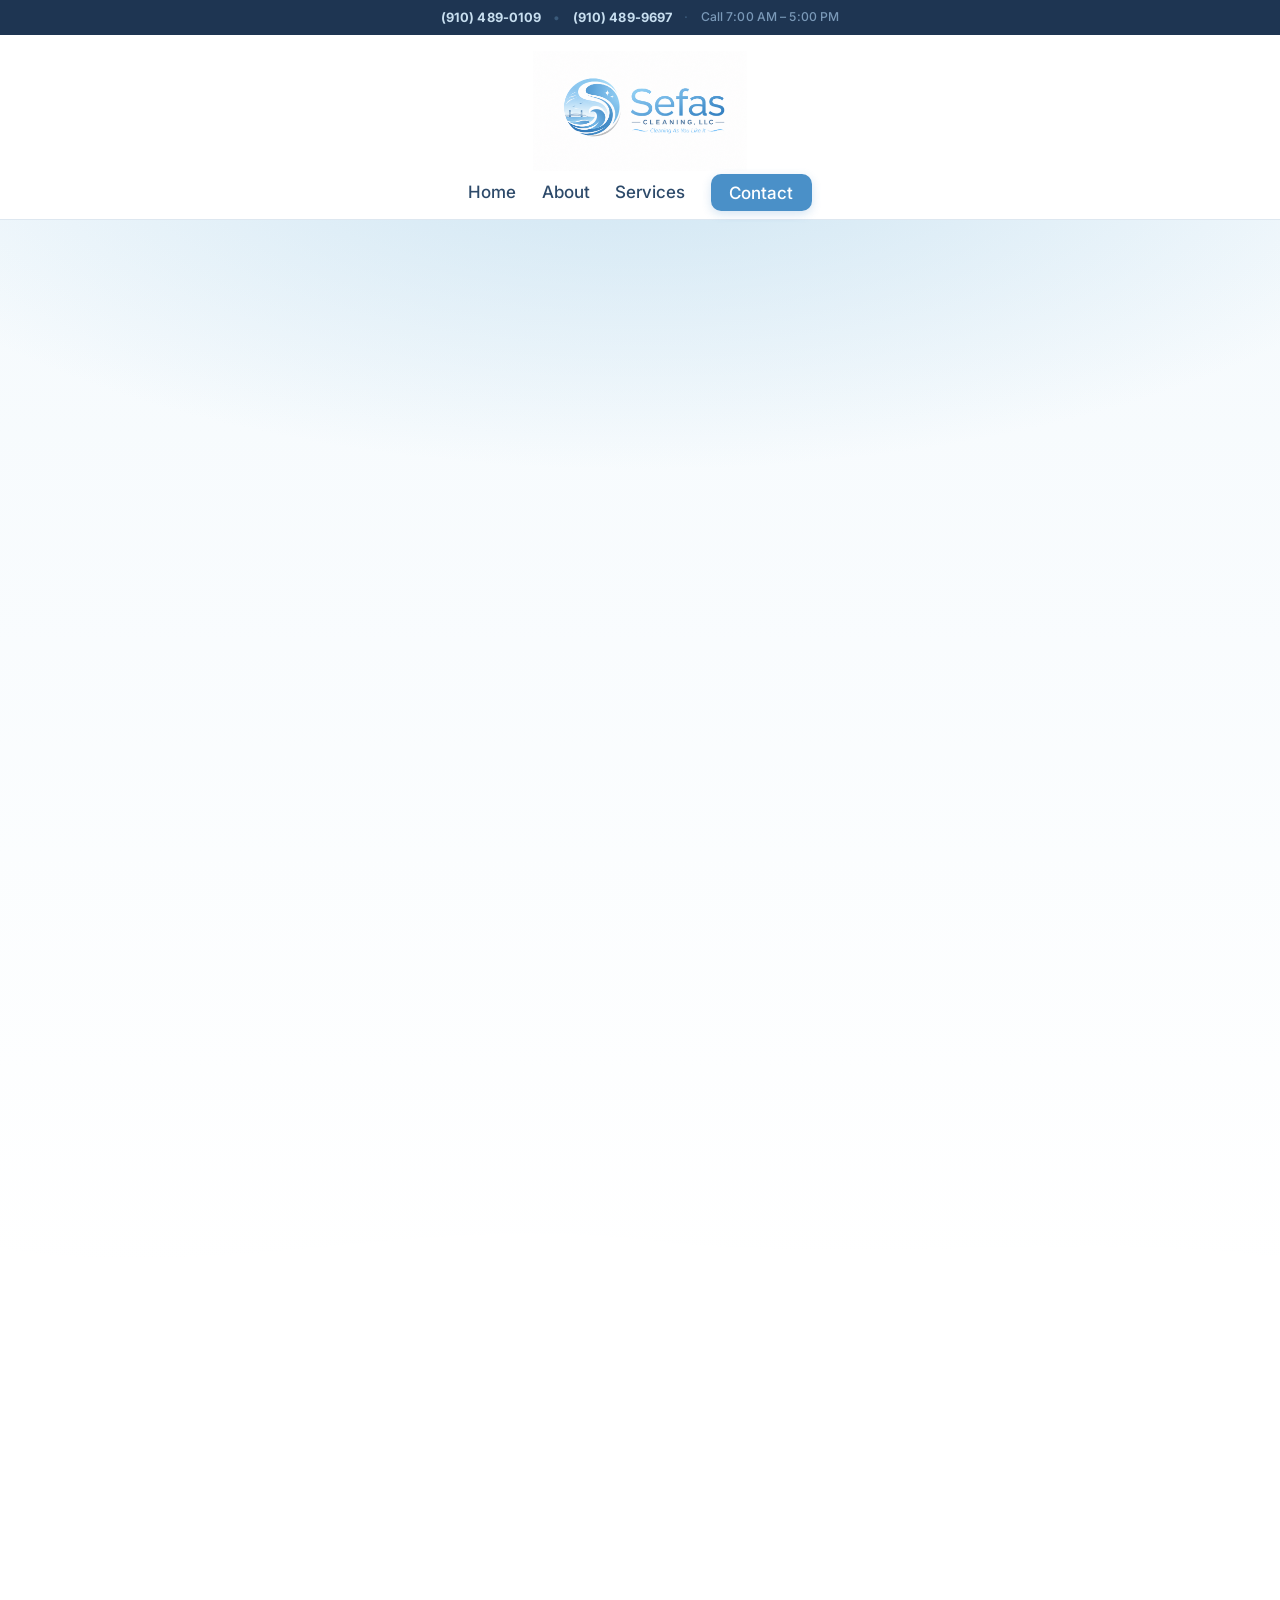
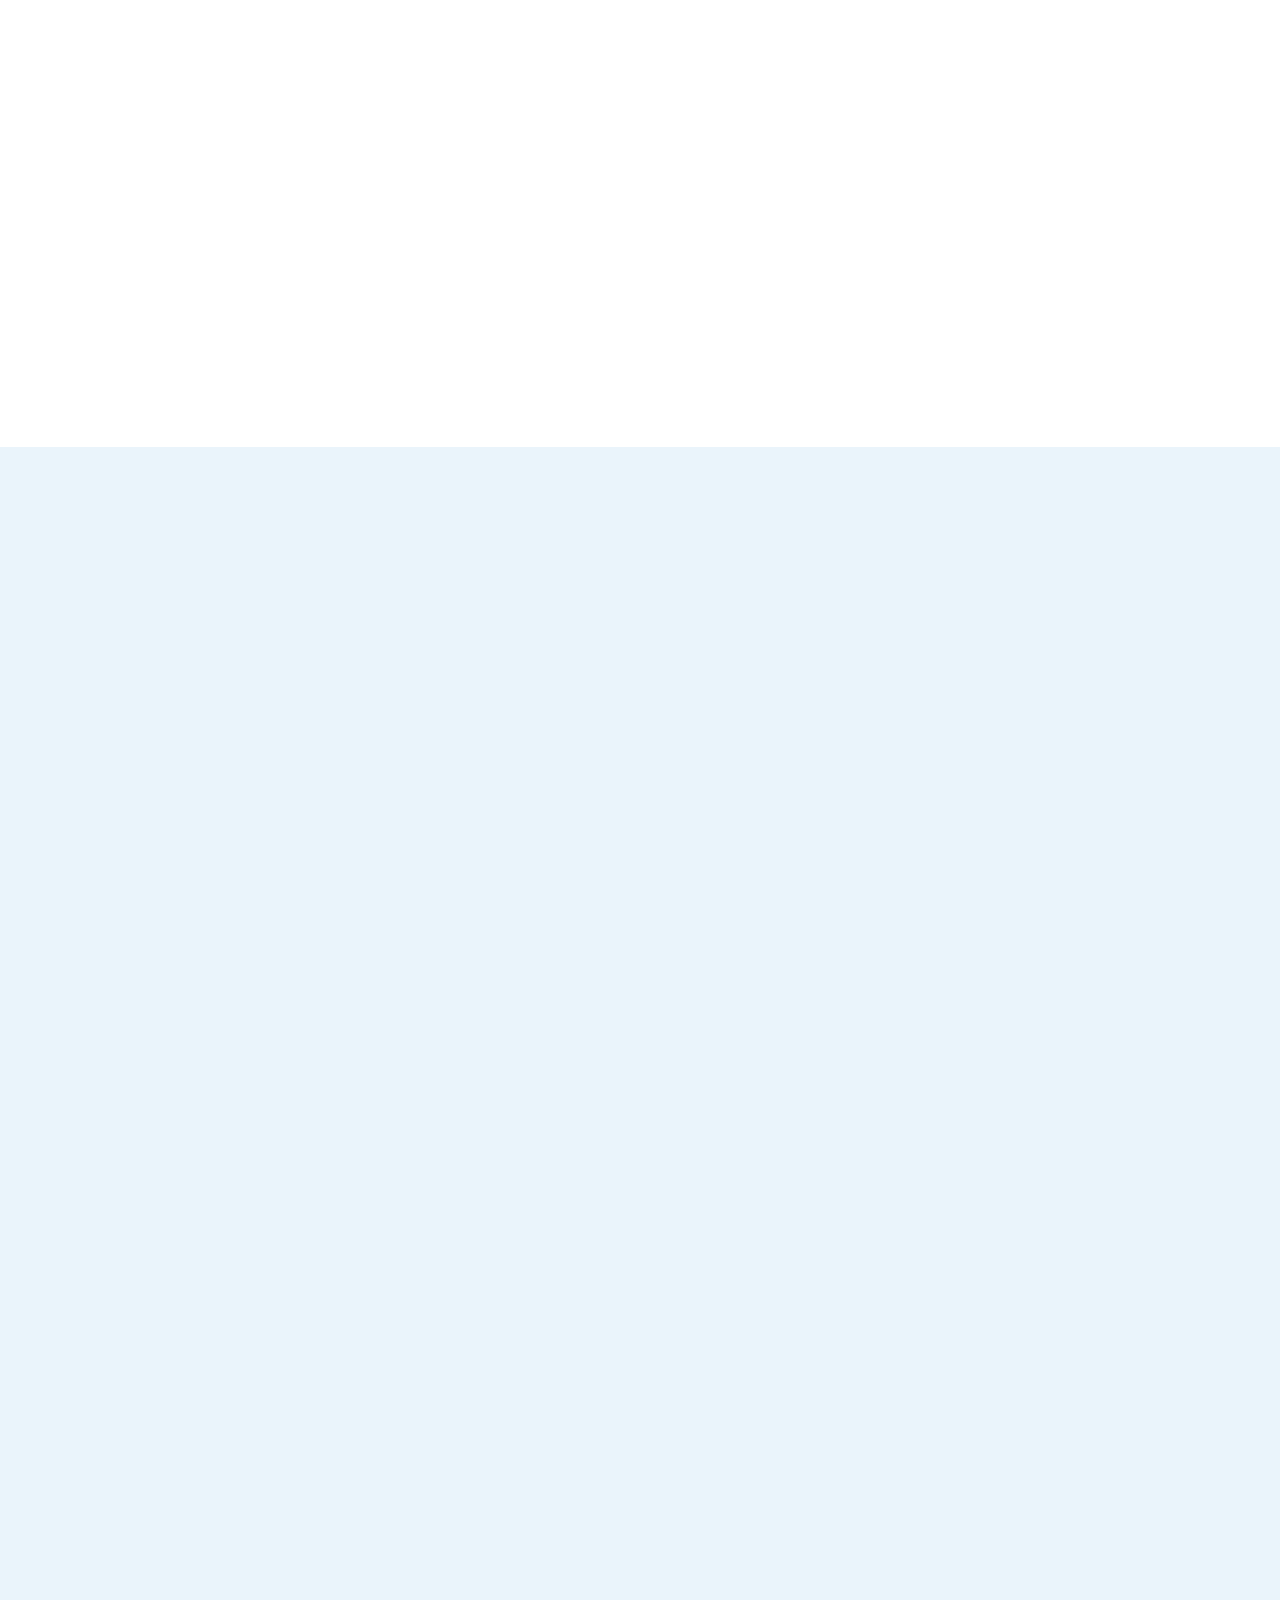
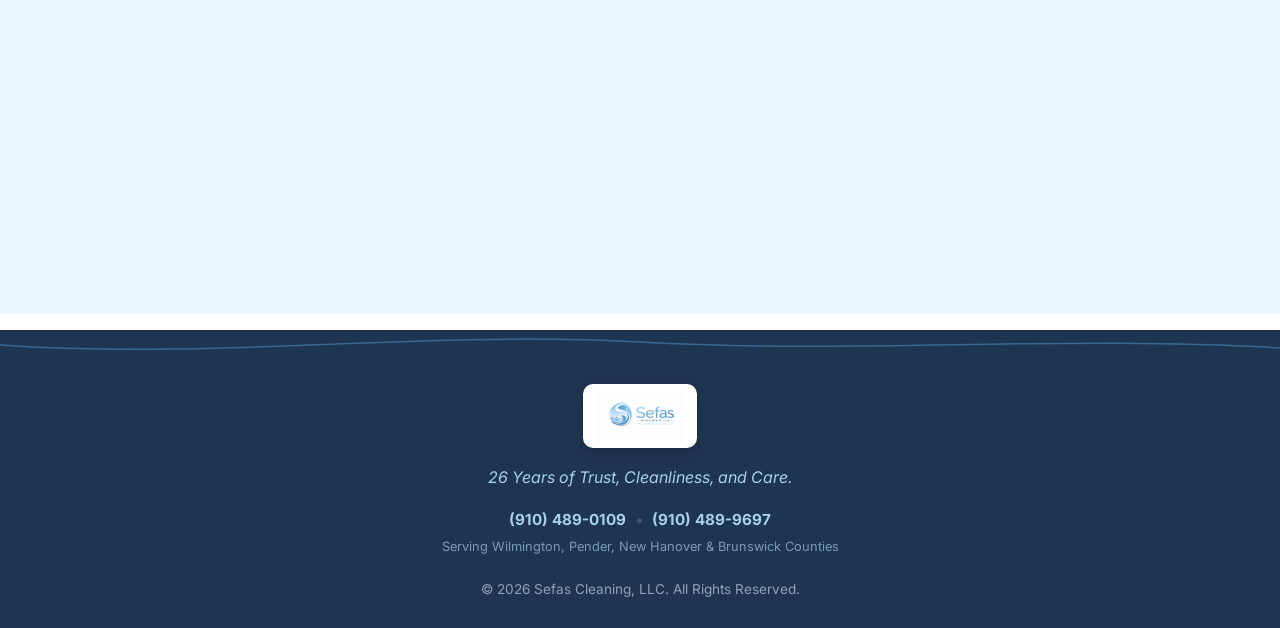
==== commit 0889fce8: "Update index.html" ====
--- a/index.html
+++ b/index.html
@@ -64,7 +64,7 @@
     "foundingDate": "1998",
     "slogan": "26 Years of Trust, Cleanliness, and Care.",
     "telephone": ["+1-910-489-0109", "+1-910-489-9697"],
-    "email": "info@sefascleaning.com",
+    "email": "info@sefascleaningllc.com",
     "address": {
       "@type": "PostalAddress",
       "addressLocality": "Wilmington",
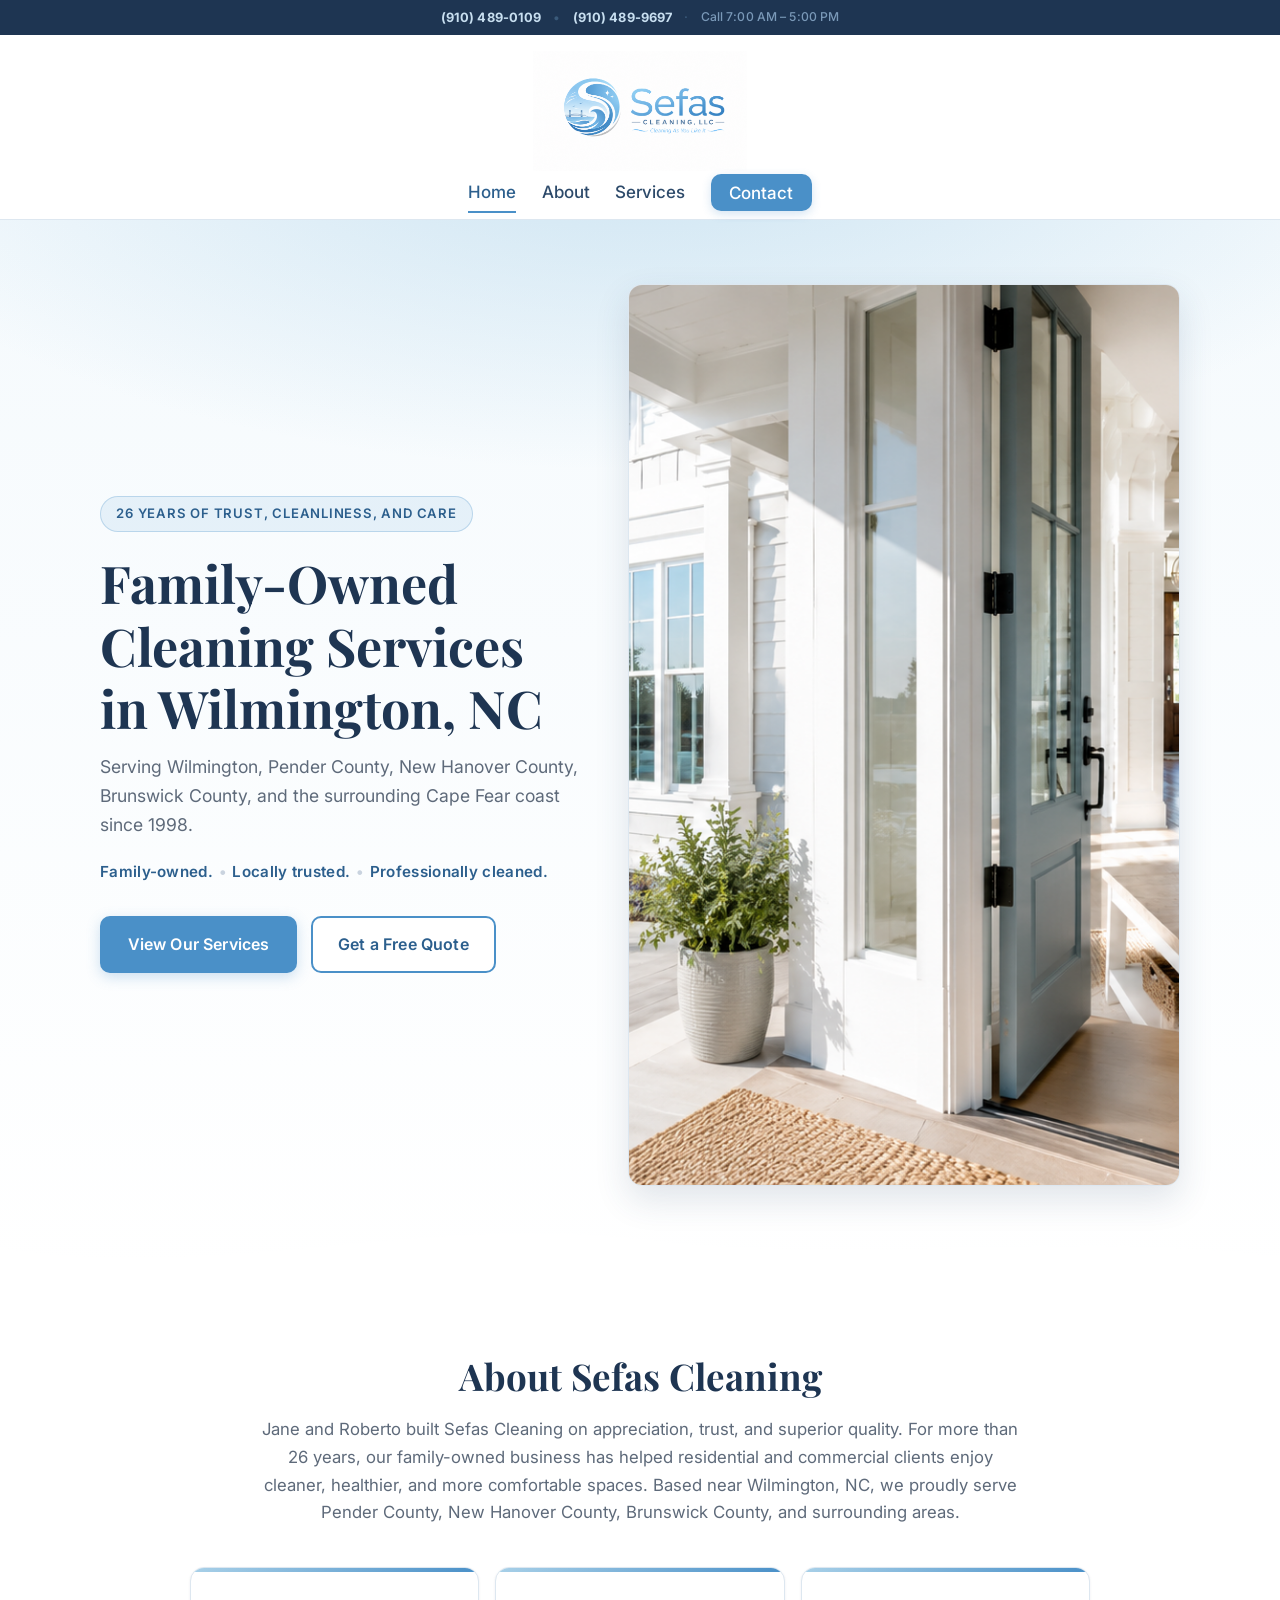
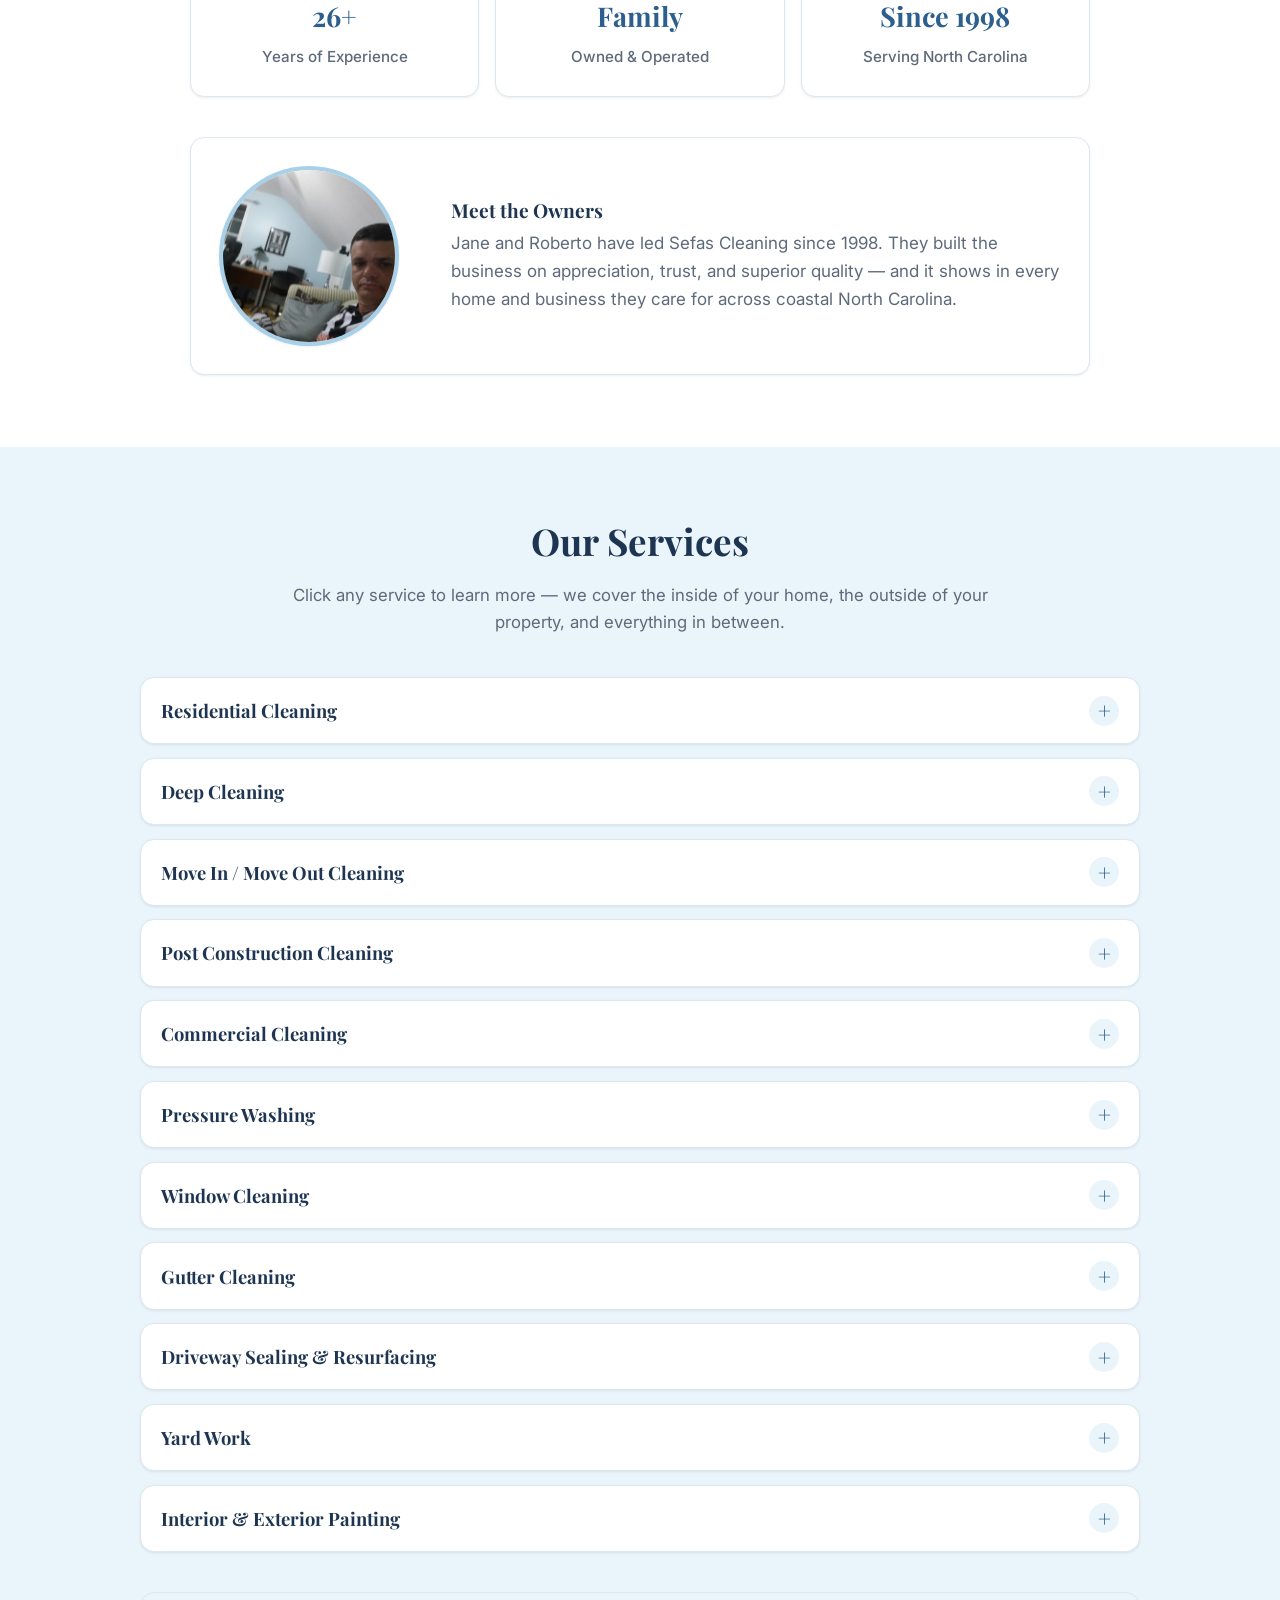
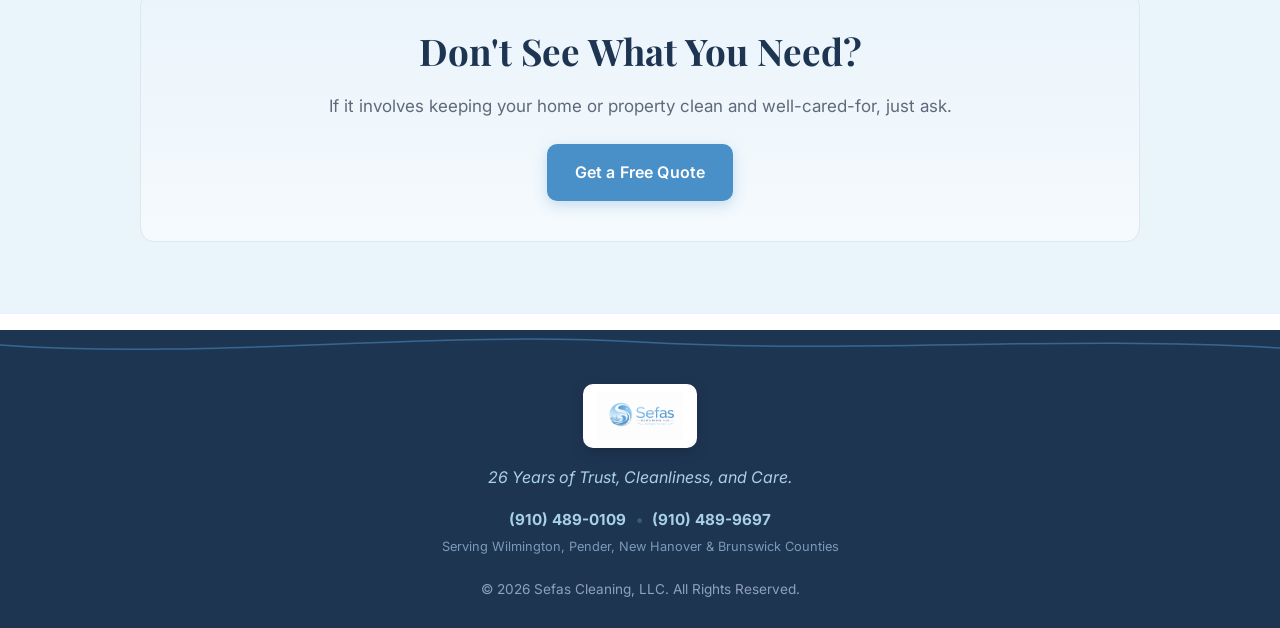
==== commit ae29251b: "Update website styles" ====
--- a/index.html
+++ b/index.html
@@ -15,7 +15,7 @@
   <meta name="geo.placename" content="Wilmington, NC" />
 
   <!-- BASE URL — if the domain ever changes, update: canonical href, og:url, og:image, twitter:image, and JSON-LD url/logo/image -->
-  <link rel="canonical" href="https://hhoyos.github.io/Sefas_Cleaning/" />
+  <link rel="canonical" href="https://www.sefascleaningllc.com/" />
 
   <!-- Open Graph -->
   <meta property="og:type" content="website" />
@@ -23,8 +23,8 @@
   <meta property="og:description" content="Family-owned cleaning company serving Wilmington, NC and surrounding counties for over 26 years. Get a free quote today." />
   <meta property="og:locale" content="en_US" />
   <meta property="og:site_name" content="Sefas Cleaning, LLC" />
-  <meta property="og:url" content="https://hhoyos.github.io/Sefas_Cleaning/" />
-  <meta property="og:image" content="https://hhoyos.github.io/Sefas_Cleaning/assets/sefas-logo.png" />
+  <meta property="og:url" content="https://www.sefascleaningllc.com/" />
+  <meta property="og:image" content="https://www.sefascleaningllc.com/assets/sefas-logo.png" />
   <meta property="og:image:width" content="1672" />
   <meta property="og:image:height" content="941" />
 
@@ -32,7 +32,7 @@
   <meta name="twitter:card" content="summary_large_image" />
   <meta name="twitter:title" content="Sefas Cleaning, LLC | Trusted Family Cleaning in Wilmington, NC" />
   <meta name="twitter:description" content="26 Years of Trust, Cleanliness, and Care. Serving Pender, New Hanover, and Brunswick counties." />
-  <meta name="twitter:image" content="https://hhoyos.github.io/Sefas_Cleaning/assets/sefas-logo.png" />
+  <meta name="twitter:image" content="https://www.sefascleaningllc.com/assets/sefas-logo.png" />
 
   <!-- Favicon -->
   <link rel="icon" href="data:image/svg+xml,%3Csvg xmlns='http://www.w3.org/2000/svg' viewBox='0 0 64 64'%3E%3Crect width='64' height='64' rx='12' fill='%234a90c8'/%3E%3Ctext x='50%25' y='56%25' font-family='Georgia,serif' font-size='36' fill='white' text-anchor='middle' dominant-baseline='middle' font-weight='700'%3ES%3C/text%3E%3C/svg%3E" />
@@ -54,9 +54,9 @@
     "name": "Sefas Cleaning, LLC",
     "alternateName": "Sefas Cleaning",
     "description": "Family-owned cleaning company serving Pender County, New Hanover County, Brunswick County, and Wilmington, NC for over 26 years.",
-    "url": "https://hhoyos.github.io/Sefas_Cleaning/",
-    "logo": "https://hhoyos.github.io/Sefas_Cleaning/assets/sefas-logo.png",
-    "image": "https://hhoyos.github.io/Sefas_Cleaning/assets/sefas-logo.png",
+    "url": "https://www.sefascleaningllc.com/",
+    "logo": "https://www.sefascleaningllc.com/assets/sefas-logo.png",
+    "image": "https://www.sefascleaningllc.com/assets/sefas-logo.png",
     "founder": [
       { "@type": "Person", "name": "Jane Jacinto" },
       { "@type": "Person", "name": "Roberto Jacinto" }
--- a/styles.css
+++ b/styles.css
@@ -1123,10 +1123,9 @@
 }
 .accordion-content img {
   width: 100%;
+  height: auto;
   border-radius: var(--radius-sm);
   display: block;
-  aspect-ratio: 16 / 10;
-  object-fit: cover;
   border: 1px solid var(--color-border);
   background: var(--color-sky-soft);
 }
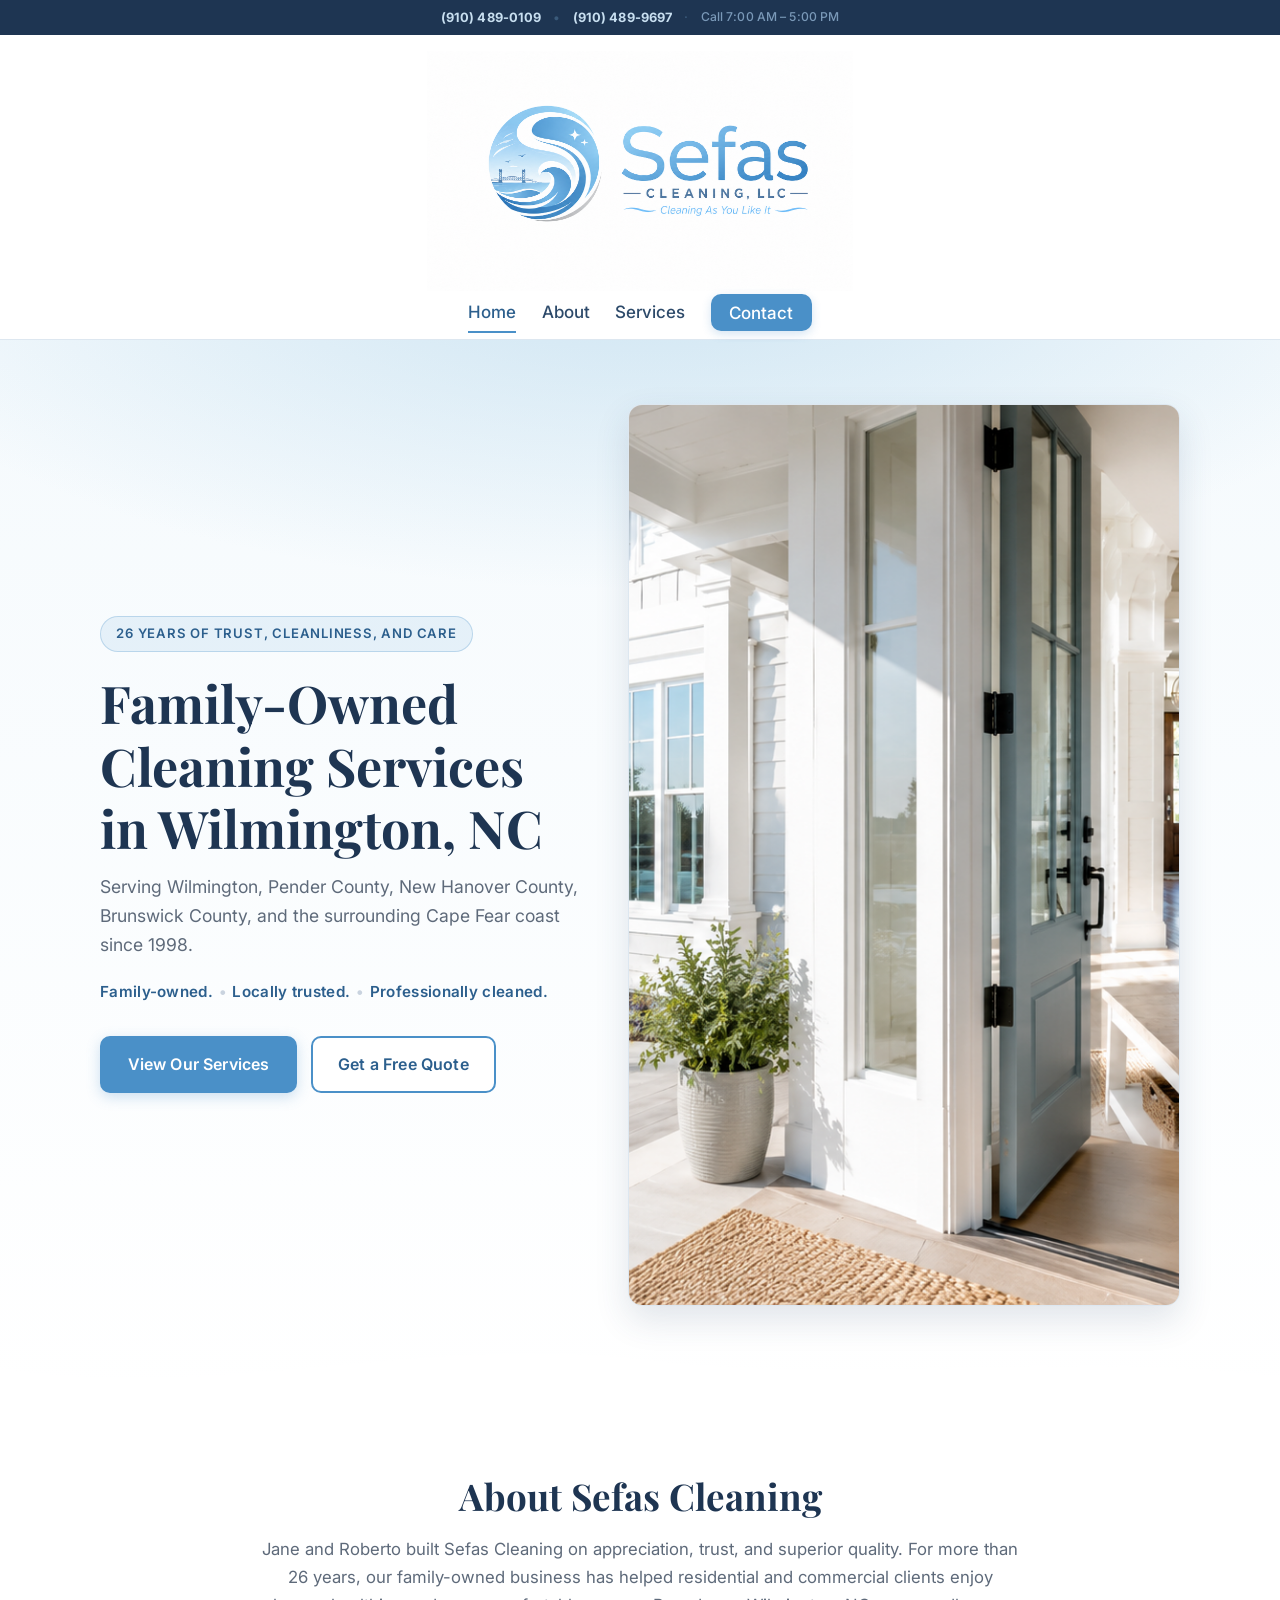
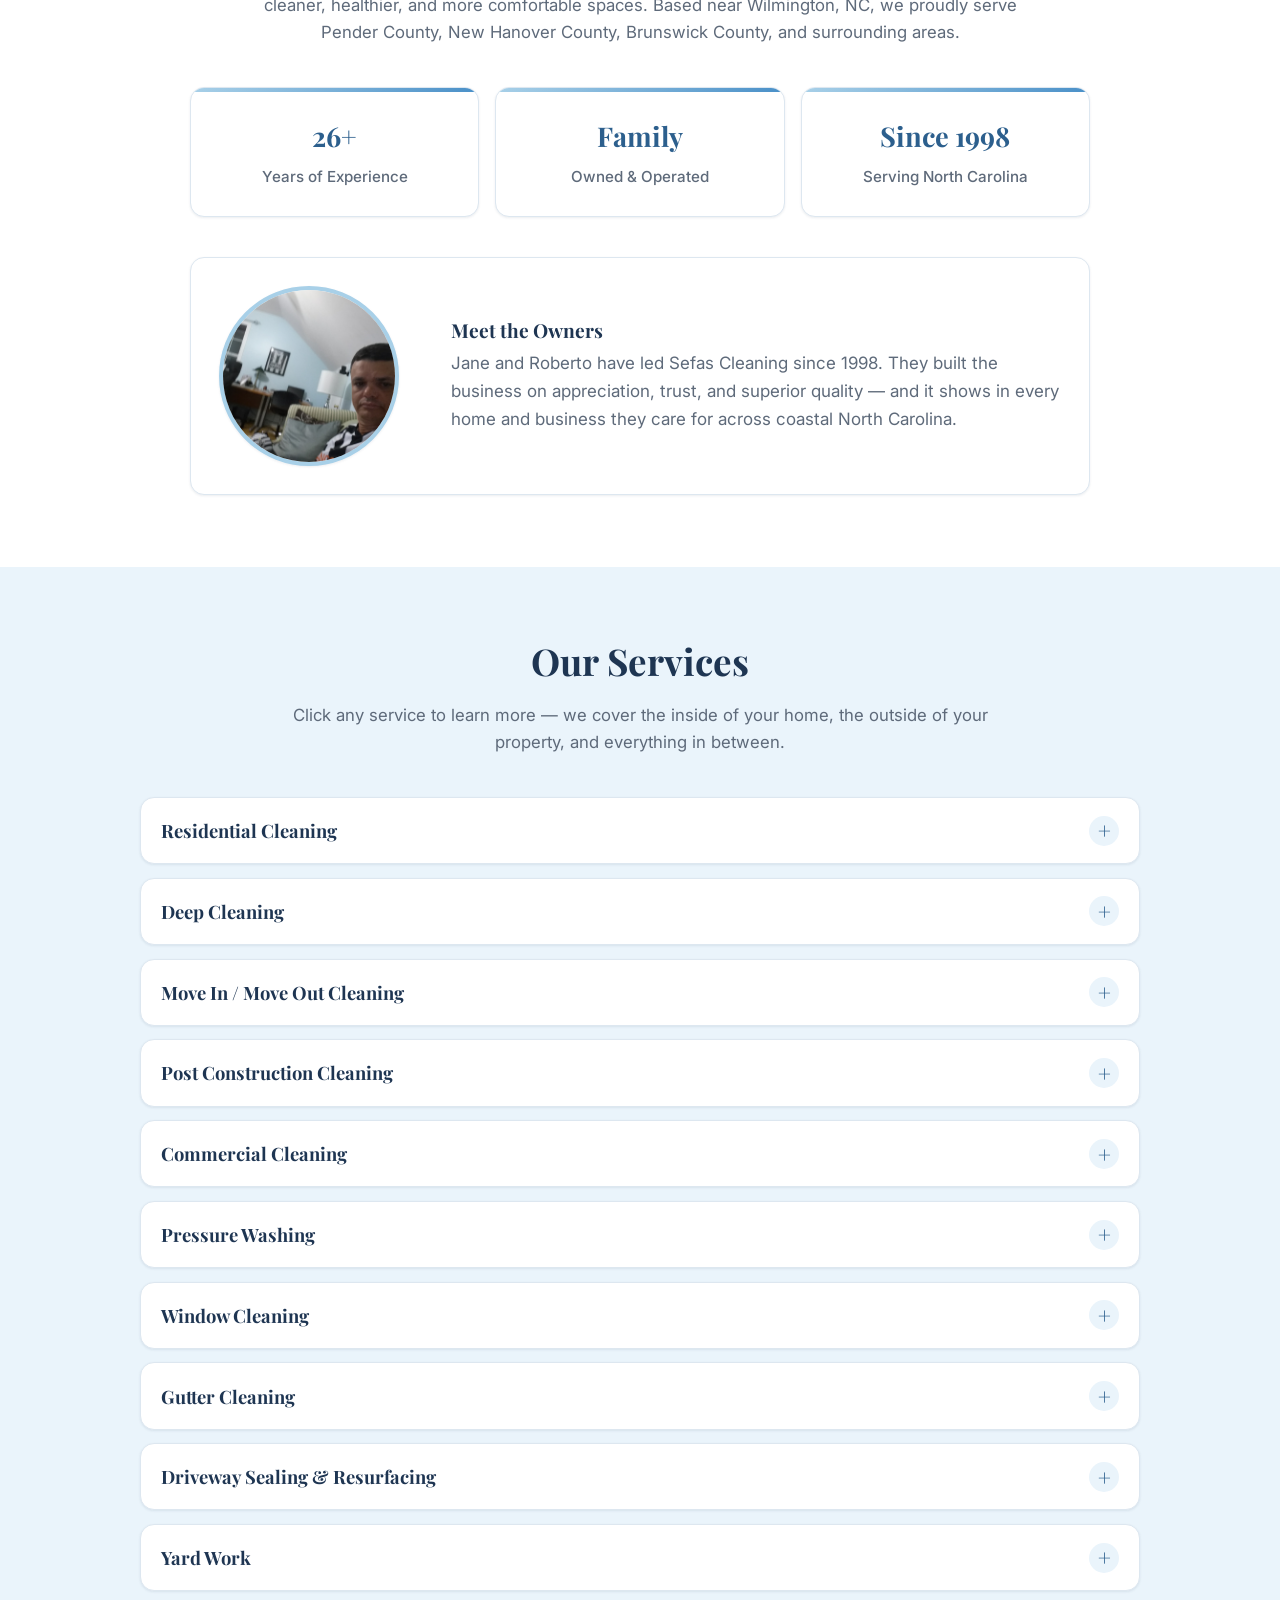
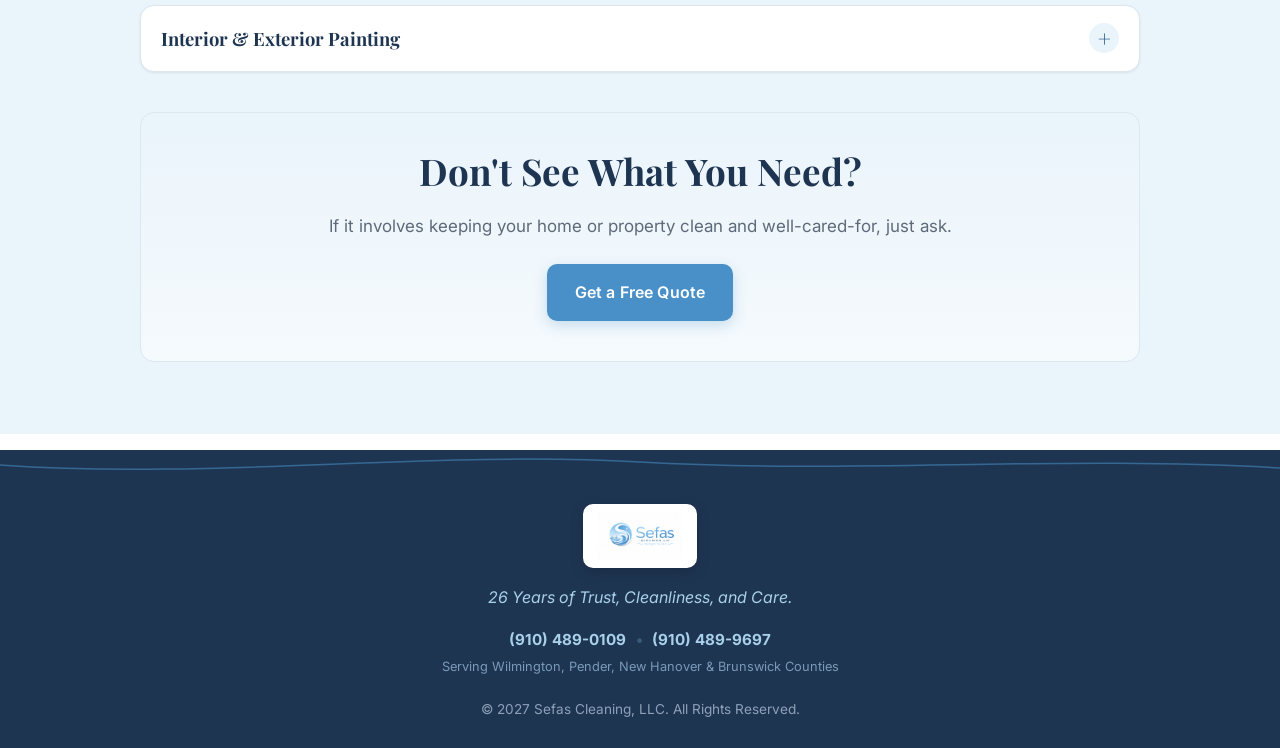
==== commit 58cd852a: "Update copyright year to 2027 Co-authored-by: Copilot <223556219+Copilot@users.noreply.github.com>" ====
--- a/index.html
+++ b/index.html
@@ -482,7 +482,7 @@
         </div>
         <small>Serving Wilmington, Pender, New Hanover &amp; Brunswick Counties</small>
       </address>
-      <p class="footer-copy">&copy; 2026 Sefas Cleaning, LLC. All Rights Reserved.</p>
+      <p class="footer-copy">&copy; 2027 Sefas Cleaning, LLC. All Rights Reserved.</p>
     </div>
   </footer>
 
--- a/styles.css
+++ b/styles.css
@@ -167,7 +167,7 @@
 .logo:hover { color: var(--color-slate-deep); }
 
 .logo-img {
-  height: 120px;
+  height: 240px;
   width: auto;
   display: block;
   transition: height var(--transition);
@@ -178,12 +178,12 @@
 .site-header.scrolled .logo-img { height: 72px; }
 
 @media (max-width: 900px) {
-  .logo-img { height: 100px; }
+  .logo-img { height: 200px; }
   .site-header.scrolled .logo-img { height: 64px; }
 }
 
 @media (max-width: 480px) {
-  .logo-img { height: 72px; }
+  .logo-img { height: 144px; }
   .site-header.scrolled .logo-img { height: 54px; }
 }
 
@@ -1123,7 +1123,8 @@
 }
 .accordion-content img {
   width: 100%;
-  height: auto;
+  aspect-ratio: 3 / 2;
+  object-fit: cover;
   border-radius: var(--radius-sm);
   display: block;
   border: 1px solid var(--color-border);
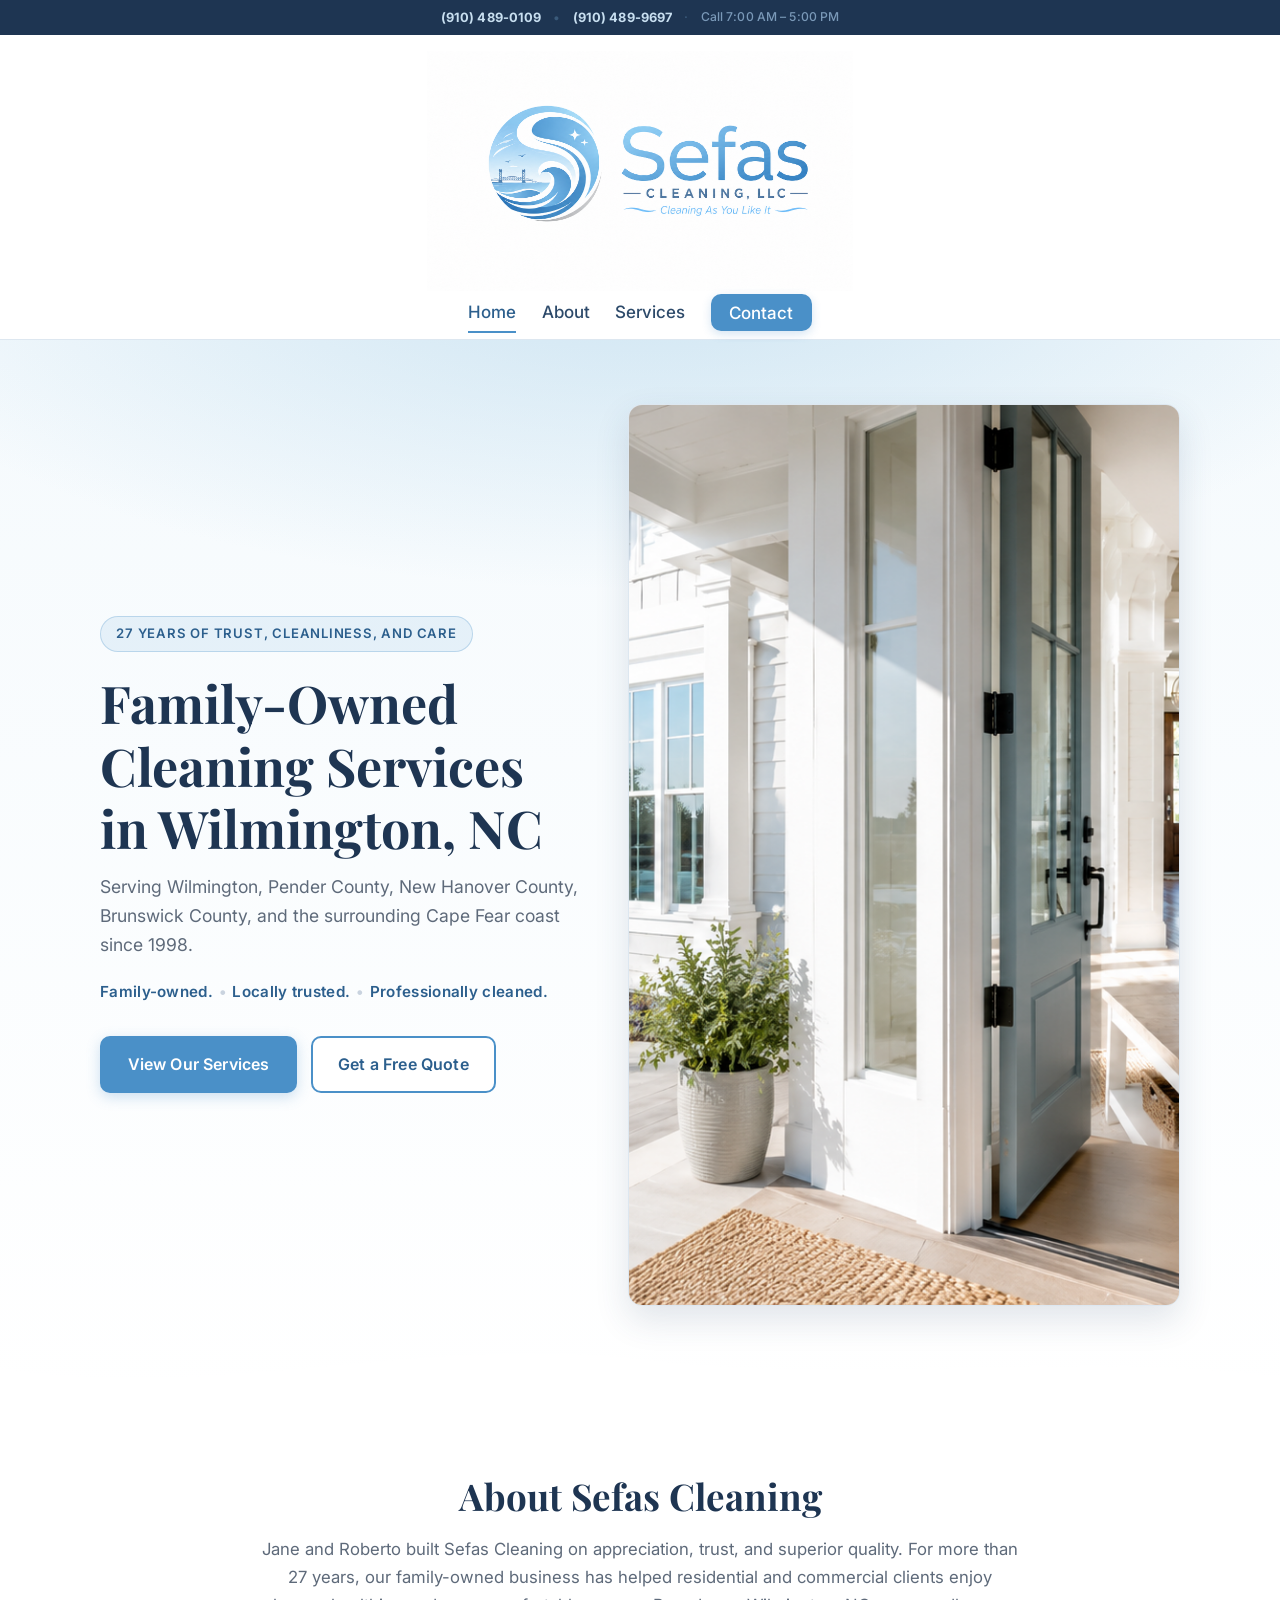
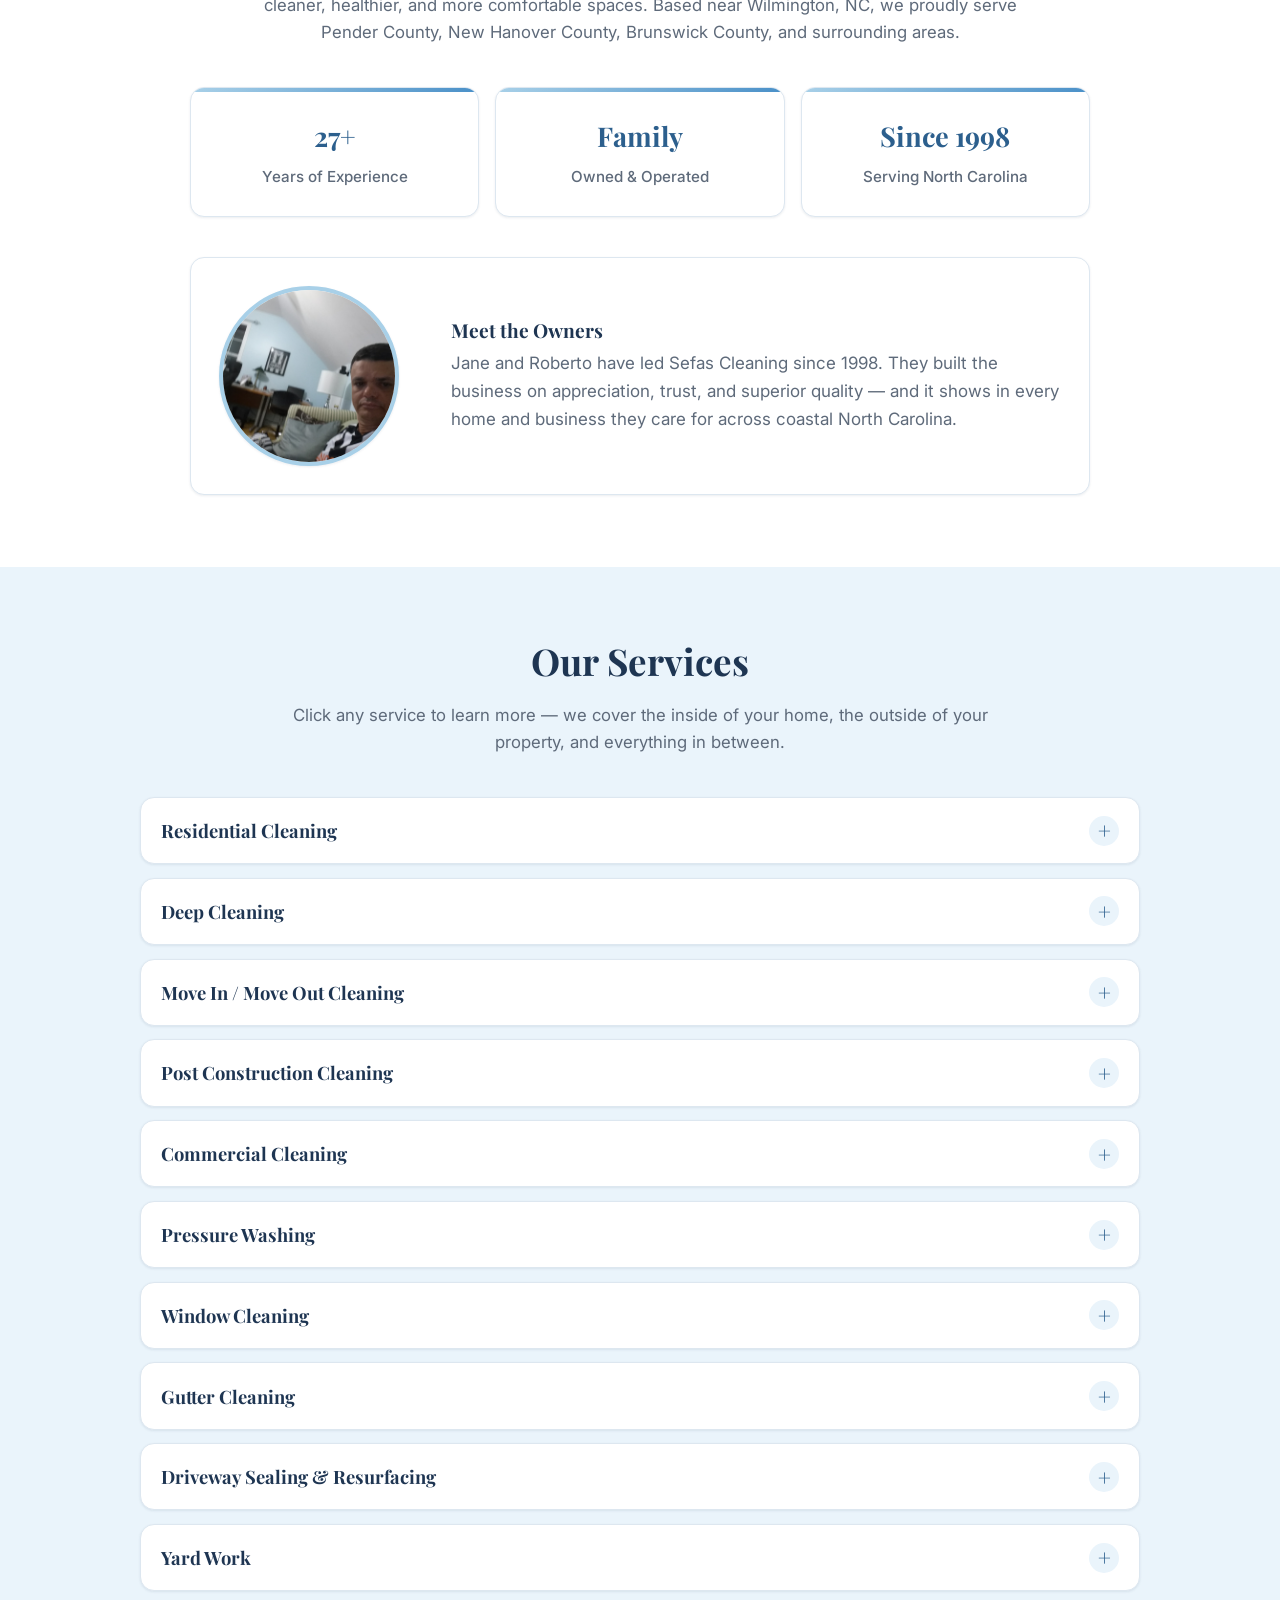
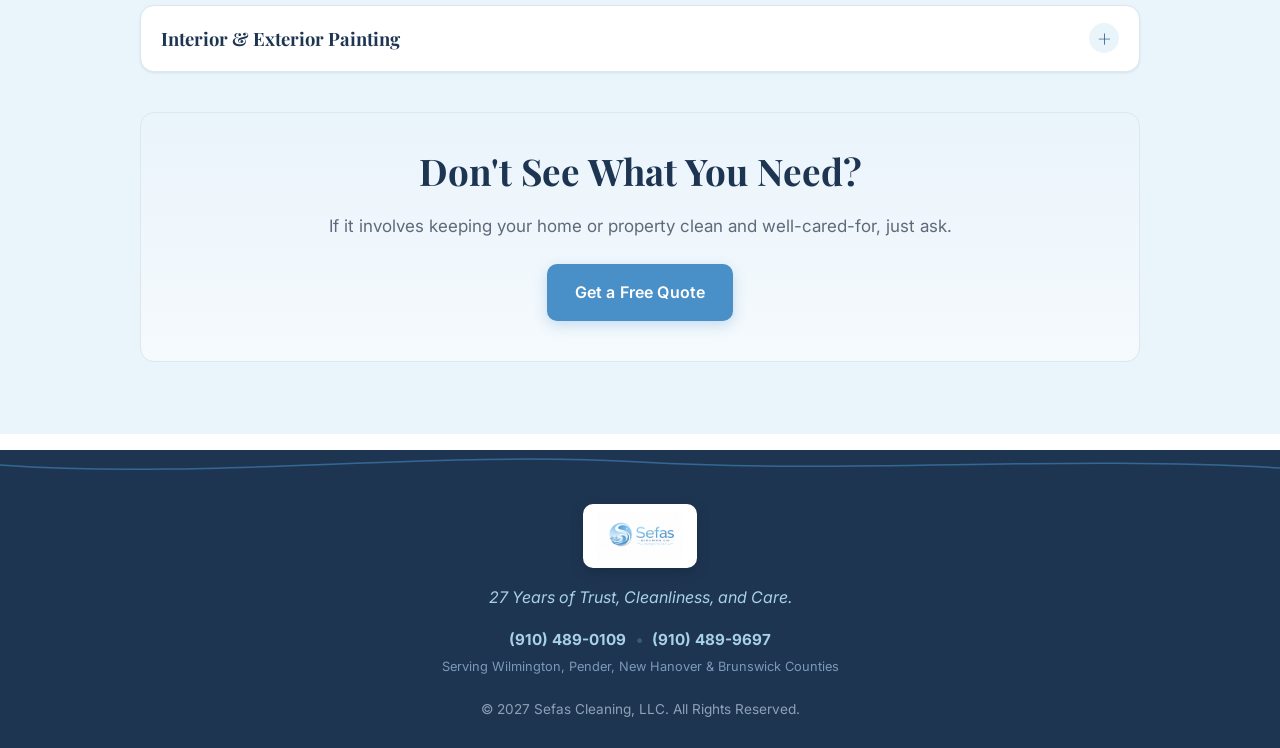
==== commit 04dd8db7: "Update business experience to 27 years Co-authored-by: Copilot <223556219+Copilot@users.noreply.gith" ====
--- a/index.html
+++ b/index.html
@@ -6,7 +6,7 @@
 
   <!-- SEO -->
   <title>Sefas Cleaning, LLC | Trusted Family Cleaning in Wilmington, NC</title>
-  <meta name="description" content="Sefas Cleaning, LLC is a family-owned cleaning company serving Pender, New Hanover, and Brunswick counties and Wilmington, NC for over 26 years. Residential, commercial, deep, move-in/out, post-construction cleaning, pressure washing, and more." />
+  <meta name="description" content="Sefas Cleaning, LLC is a family-owned cleaning company serving Pender, New Hanover, and Brunswick counties and Wilmington, NC for over 27 years. Residential, commercial, deep, move-in/out, post-construction cleaning, pressure washing, and more." />
   <meta name="keywords" content="cleaning service Wilmington NC, house cleaning Pender County, commercial cleaning New Hanover County, deep cleaning Brunswick County, move out cleaning, post construction cleaning, pressure washing, window cleaning, gutter cleaning, family owned cleaning company" />
   <meta name="author" content="Sefas Cleaning, LLC" />
   <meta name="robots" content="index, follow" />
@@ -19,8 +19,8 @@
 
   <!-- Open Graph -->
   <meta property="og:type" content="website" />
-  <meta property="og:title" content="Sefas Cleaning, LLC | 26 Years of Trust, Cleanliness, and Care" />
-  <meta property="og:description" content="Family-owned cleaning company serving Wilmington, NC and surrounding counties for over 26 years. Get a free quote today." />
+  <meta property="og:title" content="Sefas Cleaning, LLC | 27 Years of Trust, Cleanliness, and Care" />
+  <meta property="og:description" content="Family-owned cleaning company serving Wilmington, NC and surrounding counties for over 27 years. Get a free quote today." />
   <meta property="og:locale" content="en_US" />
   <meta property="og:site_name" content="Sefas Cleaning, LLC" />
   <meta property="og:url" content="https://www.sefascleaningllc.com/" />
@@ -31,7 +31,7 @@
   <!-- Twitter -->
   <meta name="twitter:card" content="summary_large_image" />
   <meta name="twitter:title" content="Sefas Cleaning, LLC | Trusted Family Cleaning in Wilmington, NC" />
-  <meta name="twitter:description" content="26 Years of Trust, Cleanliness, and Care. Serving Pender, New Hanover, and Brunswick counties." />
+  <meta name="twitter:description" content="27 Years of Trust, Cleanliness, and Care. Serving Pender, New Hanover, and Brunswick counties." />
   <meta name="twitter:image" content="https://www.sefascleaningllc.com/assets/sefas-logo.png" />
 
   <!-- Favicon -->
@@ -53,7 +53,7 @@
     "@type": "HomeAndConstructionBusiness",
     "name": "Sefas Cleaning, LLC",
     "alternateName": "Sefas Cleaning",
-    "description": "Family-owned cleaning company serving Pender County, New Hanover County, Brunswick County, and Wilmington, NC for over 26 years.",
+    "description": "Family-owned cleaning company serving Pender County, New Hanover County, Brunswick County, and Wilmington, NC for over 27 years.",
     "url": "https://www.sefascleaningllc.com/",
     "logo": "https://www.sefascleaningllc.com/assets/sefas-logo.png",
     "image": "https://www.sefascleaningllc.com/assets/sefas-logo.png",
@@ -62,7 +62,7 @@
       { "@type": "Person", "name": "Roberto Jacinto" }
     ],
     "foundingDate": "1998",
-    "slogan": "26 Years of Trust, Cleanliness, and Care.",
+    "slogan": "27 Years of Trust, Cleanliness, and Care.",
     "telephone": ["+1-910-489-0109", "+1-910-489-9697"],
     "email": "info@sefascleaningllc.com",
     "address": {
@@ -137,7 +137,7 @@
     <section id="home" class="hero">
       <div class="container hero-inner reveal">
         <div class="hero-text">
-          <p class="eyebrow">26 Years of Trust, Cleanliness, and Care</p>
+          <p class="eyebrow">27 Years of Trust, Cleanliness, and Care</p>
           <h1>Family-Owned Cleaning Services in Wilmington, NC</h1>
           <p class="hero-sub">
             Serving Wilmington, Pender County, New Hanover County, Brunswick County,
@@ -167,7 +167,7 @@
           <h2>About Sefas Cleaning</h2>
           <p class="section-sub">
             Jane and Roberto built Sefas Cleaning on appreciation, trust, and superior quality.
-            For more than 26 years, our family-owned business has helped residential and commercial
+            For more than 27 years, our family-owned business has helped residential and commercial
             clients enjoy cleaner, healthier, and more comfortable spaces. Based near Wilmington, NC,
             we proudly serve Pender County, New Hanover County, Brunswick County, and surrounding areas.
           </p>
@@ -175,7 +175,7 @@
 
         <ul class="badges reveal">
           <li class="badge">
-            <span class="badge-num">26+</span>
+            <span class="badge-num">27+</span>
             <span class="badge-label">Years of Experience</span>
           </li>
           <li class="badge">
@@ -473,7 +473,7 @@
   <footer class="site-footer">
     <div class="container footer-inner">
       <img src="assets/sefas-logo.png" alt="Sefas Cleaning logo" class="footer-logo" width="1672" height="941" loading="lazy" />
-      <p class="footer-tagline">26 Years of Trust, Cleanliness, and Care.</p>
+      <p class="footer-tagline">27 Years of Trust, Cleanliness, and Care.</p>
       <address class="footer-contact">
         <div class="footer-phones">
           <a href="tel:+19104890109">(910) 489-0109</a>
